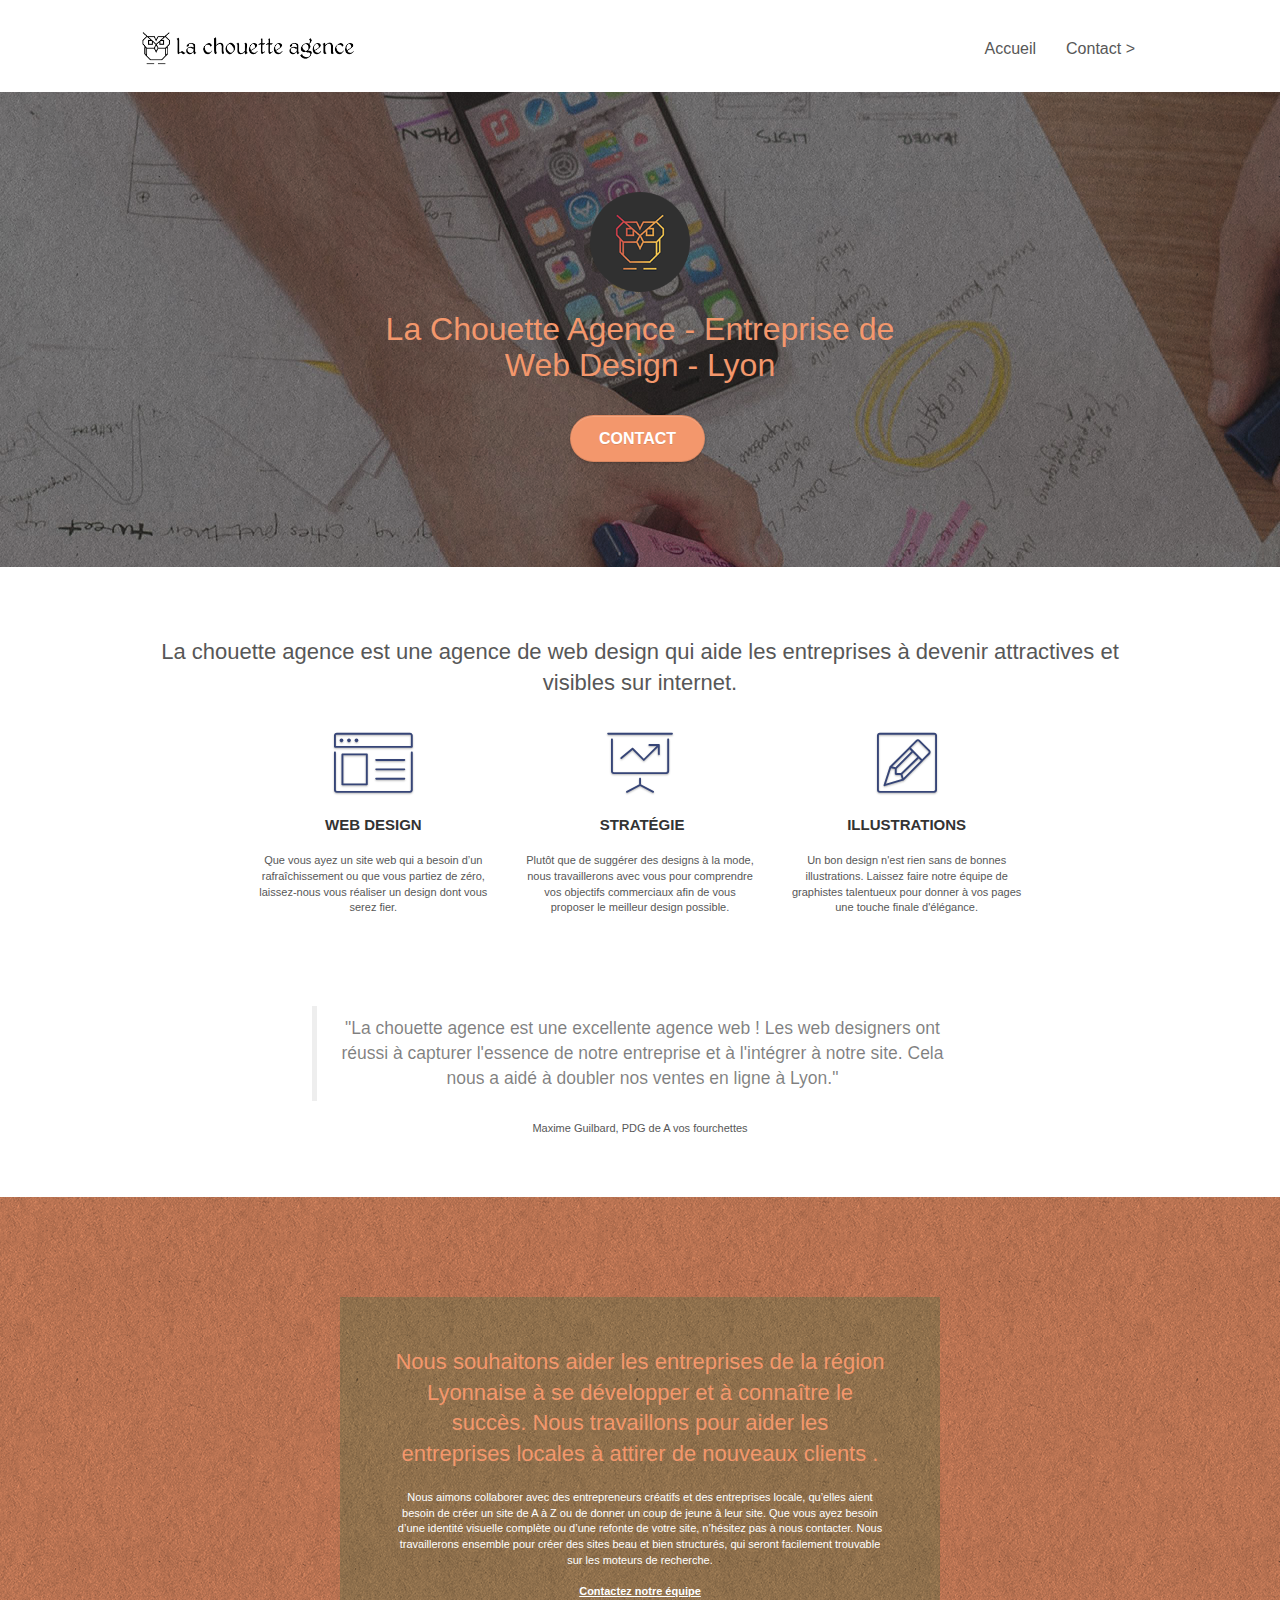
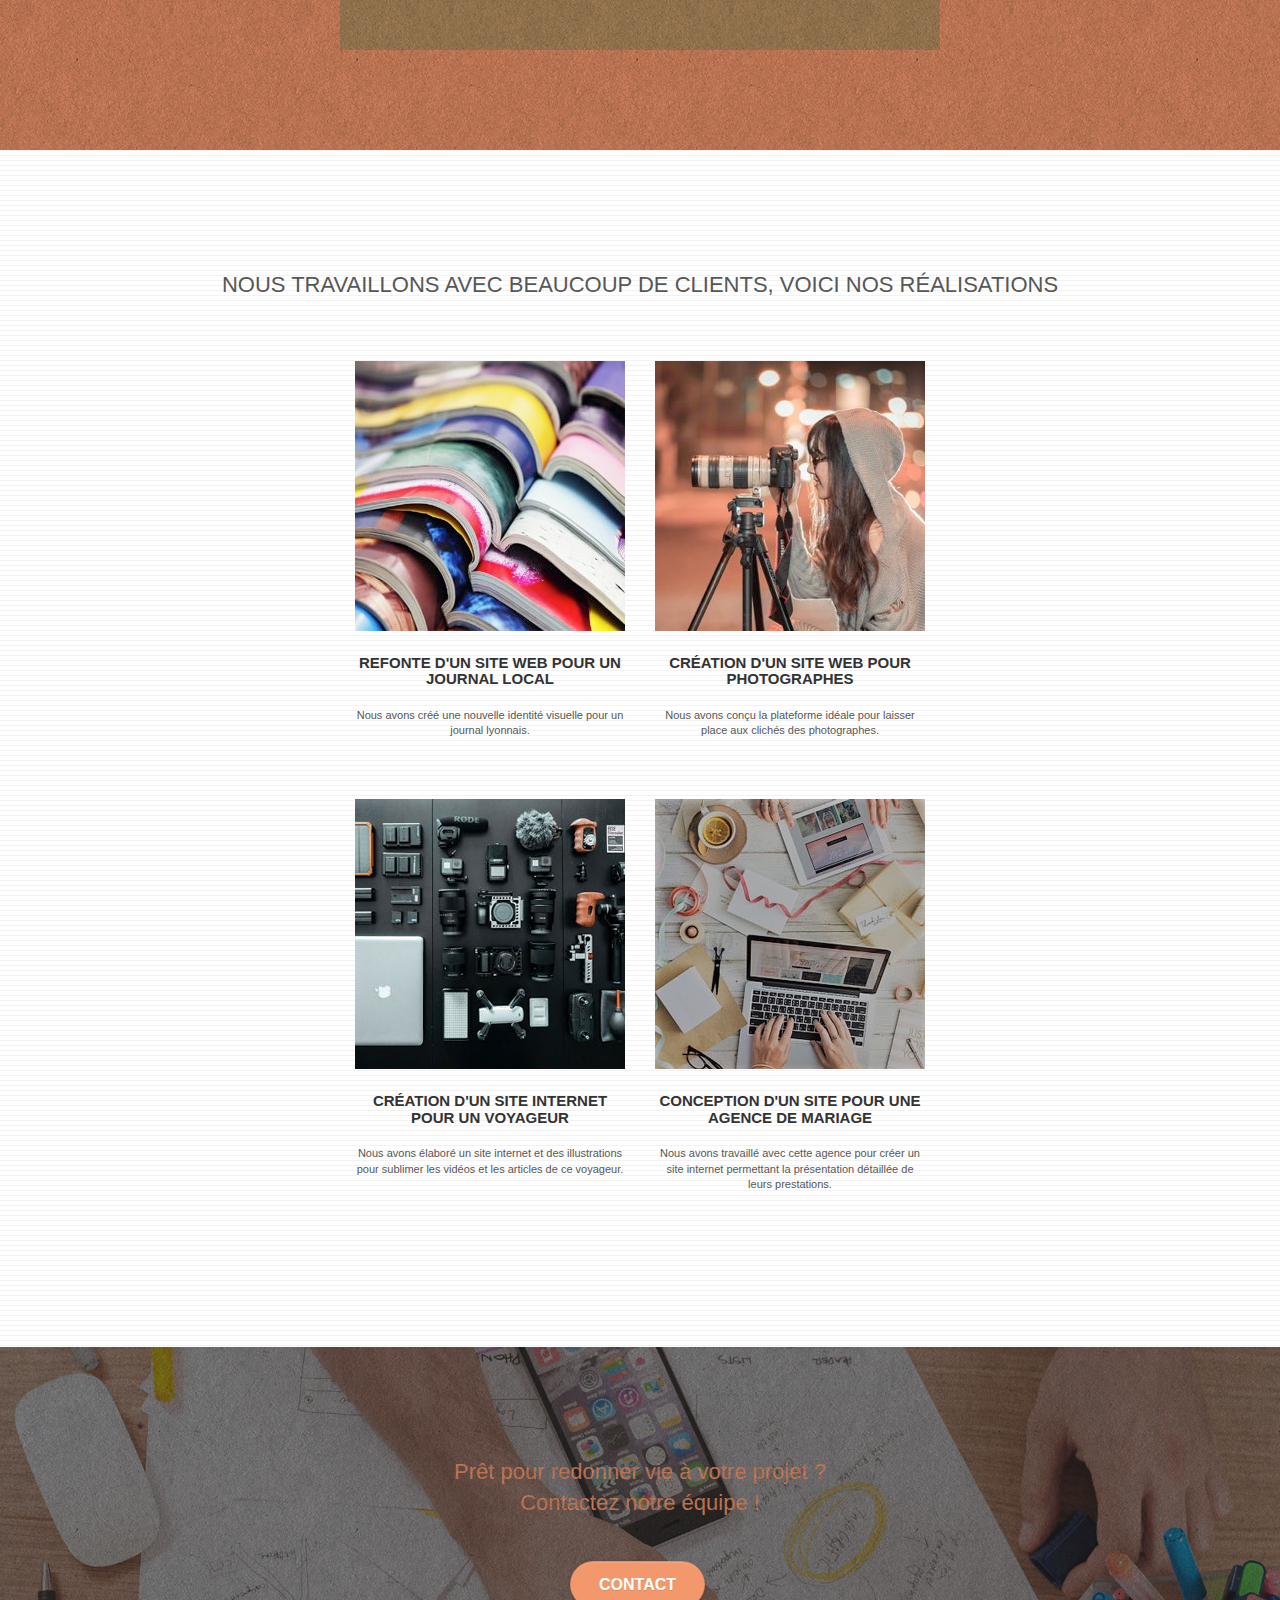
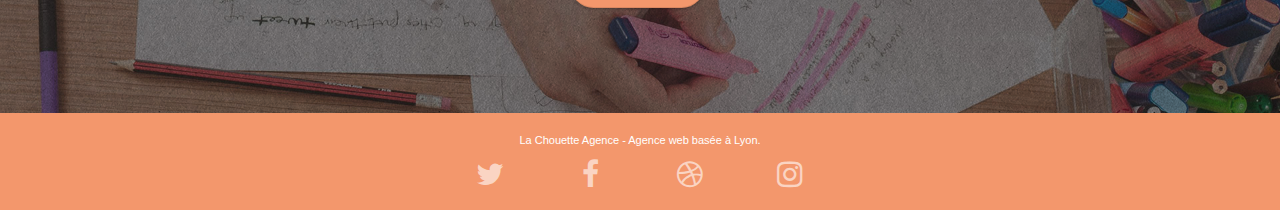
==== index.html @ 74b69d52 "Cleaning-footer" ====
<!doctype html>
<html lang="fr">
<head>
    <meta charset="utf-8">
    <meta name="keywords" content="La Chouette Agence, agence web à Lyon, web design Lyon, developpement de site web à lyon, design de site web lyon, entreprise de webdesign, communication web, conseil webmarketing, conception de site web, intégration web">
    <meta name="description" content="La Chouette Agence, entreprise de Web Design basée à Lyon, création de site internet et conseil en web marketing">
    <meta name="viewport" content="width=device-width, initial-scale=1.0, viewport-fit=cover">
    <link rel="shortcut icon" type="image/png" href="favicon.jpg">
    
	<link rel="stylesheet" type="text/css" href="./css/bootstrap.css">
	<link rel="stylesheet" type="text/css" href="style.css">
	<link rel="stylesheet" type="text/css" href="./css/font-awesome.css">
	<link rel="stylesheet" type="text/css" href="./css/et-line.css">
	
    
	<script defer src="./js/jquery-2.1.0.js"></script>
	<script defer src="./js/bootstrap.js"></script>
	<script defer src="./js/blocs.js"></script>
	<script defer src="./js/jquery.touchSwipe.js"></script>
	<script defer src="./js/gmaps.js"></script>

    <title>La Chouette Agence - Entreprise de Web Design - Lyon</title>

    
<!-- Analytics -->
 
<!-- Analytics END -->
    
</head>
<body>
<!-- Principal conteneur -->
<div class="page-container">
    
<!-- bloc-0 -->
<div class="bloc bgc-white l-bloc " id="bloc-0">
	<div class="container bloc-sm">

		<nav class="navbar row">
			<div class="navbar-header">
				<a class="navbar-brand" href="index.html"><img src="img/la-chouette-agence.png" alt="logo de La Chouette Agence" height="40" /></a>
				<button id="nav-toggle" type="button" class="ui-navbar-toggle navbar-toggle" data-toggle="collapse" data-target=".navbar-1">
					<span class="sr-only">Toggle navigation</span><span class="icon-bar"></span><span class="icon-bar"></span><span class="icon-bar"></span>
				</button>
			</div>
			<div class="collapse navbar-collapse navbar-1 special-dropdown-nav">
				<ul class="site-navigation nav navbar-nav">
					<li>
						<a href="index.html">Accueil</a>
					</li>
					<li>
					</li>
					<li>
						<a href="contact.html">Contact &gt;</a>
					</li>
				</ul>
			</div>
		</nav>
	</div>
</div>
<!-- bloc-0 END -->

<!-- bloc-1-presentation -->
<div class="bloc bgc-dark-slate-blue bg-banniere d-bloc bg-t-edge bloc-bg-texture texture-paper b-parallax" id="bloc-1-hero">
	<div class="container bloc-lg">
		<div class="row tight-width-whitespace">
			<div class="col-sm-12">
				<img src="img/logo.png" class="center-block image-resize-mode" width="100" alt="logo de La Chouette Agence en version darkmode" />
				<h1 class="text-center hero-bloc-text tc-white ">
					La Chouette Agence - Entreprise de Web Design - Lyon
				</h1>
				<div class="text-center">
					<a href="contact.html" class="btn btn-lg btn-clean btn-rd cta-hero btn-atomic-tangerine" id="cta-hero">Contact</a>
				</div>
			</div>
		</div>
	</div>
</div>
<!-- bloc-1-presentation END -->

<!-- bloc-2-services -->
<div class="bloc bgc-white l-bloc" id="bloc-2-services">
	<div class="container bloc-md">
		<div class="row">
			<div class="col-sm-12 text-center">
				<h2>La chouette agence est une agence de web design qui aide les entreprises à devenir attractives et visibles sur internet.</h2>
			</div>
		</div>
		<div class="row voffset-lg med-width-whitespace">
			<div class="col-sm-4">
				<div class="text-center">
					<span class="et-icon-browser sm-shadow icon-dark-slate-blue icons icon-lg"></span>
				</div>
				<h3 class="mg-md text-center">
					Web design
				</h3>
				<p class="text-center ">
					Que vous ayez un site web qui a besoin d&rsquo;un rafraîchissement ou que vous partiez de zéro, laissez-nous vous réaliser un design dont vous serez fier.
				</p>
			</div>
			<div class="col-sm-4">
				<div class="text-center">
					<span class="et-icon-presentation sm-shadow icon-dark-slate-blue icons icon-lg"></span>
				</div>
				<h3 class="mg-md text-center">
					&nbsp;Stratégie
				</h3>
				<p class="text-center ">
					Plutôt que de suggérer des designs à la mode, nous travaillerons avec vous pour comprendre vos objectifs commerciaux afin de vous proposer le meilleur design possible.<br>
				</p>
			</div>
			<div class="col-sm-4">
				<div class="text-center">
					<span class="et-icon-edit sm-shadow icon-dark-slate-blue icons icon-lg"></span>
				</div>
				<h3 class="mg-md text-center">
					Illustrations
				</h3>
				<p class="text-center ">
					Un bon design n'est rien sans de bonnes illustrations. Laissez faire notre équipe de graphistes talentueux pour donner à vos pages une touche finale d'élégance.
				</p>
			</div>
		</div>
		<div class="row voffset-lg voffset">
			<div class="col-xs-12 col-md-8 col-md-offset-2 text-center">
				<blockquote>"La chouette agence est une excellente agence web ! Les web designers ont réussi à capturer l'essence de notre entreprise et à l'intégrer à notre site. Cela nous a aidé à doubler nos ventes en ligne à Lyon."</blockquote>
				<p>Maxime Guilbard, PDG de A vos fourchettes</p>
			</div>
		</div>
	</div>
</div>
<!-- bloc-2-services END -->

<!-- bloc-3-what-i-do -->
<div class="bloc tc-white bgc-atomic-tangerine bg-presentation d-bloc bloc-bg-texture texture-paper b-parallax" id="bloc-3-what-i-do">
	<div class="container bloc-lg">
		<div class="row tight-width-whitespace black-background">
			<div class="col-sm-12">
				<h2 class="mg-md text-center tc-white">
					Nous souhaitons aider les entreprises de la région Lyonnaise à se développer et à connaître le succès. Nous travaillons pour aider les entreprises locales à attirer de nouveaux clients .<br>
				</h2>
				<p class="text-center white">
					Nous aimons collaborer avec des entrepreneurs créatifs et des entreprises locale, qu’elles aient besoin de créer un site de A à Z ou de donner un coup de jeune à leur site. Que vous ayez besoin d’une identité visuelle complète ou d’une refonte de votre site, n’hésitez pas à nous contacter. Nous travaillerons ensemble pour créer des sites beau et bien structurés, qui seront facilement trouvable sur les moteurs de recherche. <br><br><a class="ltc-white bold-link" href="contact.html">Contactez notre équipe</a><br>
				</p>
			</div>
		</div>
	</div>
</div>
<!-- bloc-3-what-i-do END -->

<!-- bloc-4-portfolio -->
<div class="bloc bgc-white bg-lines-h2-bg bg-repeat l-bloc" id="bloc-4-portfolio">
	<div class="container bloc-lg">
		<div class="row">
			<div class="col-sm-12 text-center">
				<h2>NOUS TRAVAILLONS AVEC BEAUCOUP DE CLIENTS, VOICI NOS RÉALISATIONS</h2>
			</div>
		</div>
		<div class="row tight-width-whitespace portfolio-row">
			<div class="col-sm-6">
				<a href="#" data-lightbox="img/image-service-1.jpg" data-gallery-id="gallery-1" data-caption="Refonte d'un site web pour un journal local" data-frame="snapshot-lb"><img src="img/image-service-1.jpg" alt="magazines ouverts et emplilés" class="img-responsive portfolio-thumb" /></a>
				<h3 class="mg-md text-center">
					Refonte d'un site web pour un journal local
				</h3>
				<p class="text-center">
					Nous avons créé une nouvelle identité visuelle pour un journal lyonnais.
				</p>
			</div>
			<div class="col-sm-6">
				<a href="#" data-lightbox="img/image-service-2.jpg" data-gallery-id="gallery-1" data-caption="Création d'un site web pour photographes" data-frame="snapshot-lb"><img src="img/image-service-2.jpg" class="img-responsive portfolio-thumb" alt="jeune femme prenant des photos" /></a>
				<h3 class="mg-md text-center">
					Création d'un site web pour photographes
				</h3>
				<p class="text-center">
					Nous avons conçu la plateforme idéale pour laisser place aux clichés des photographes.
				</p>
			</div>
		</div>
		<div class="row tight-width-whitespace portfolio-row">
			<div class="col-sm-6">
				<a href="#" data-lightbox="img/image-service-3.jpg" data-gallery-id="gallery-1" data-caption="Création d'un site internet pour un voyageur" data-frame="snapshot-lb"><img src="img/image-service-3.jpg" class="img-responsive portfolio-thumb" alt="matériel de prises de vues"/></a>
				<h3 class="mg-md text-center">
					Création d'un site internet pour un voyageur
				</h3>
				<p class="text-center">
					Nous avons élaboré un site internet et des illustrations pour sublimer les vidéos et les articles de ce voyageur.
				</p>
			</div>
			<div class="col-sm-6">
				<a href="#" data-lightbox="img/image-service-4.jpg" data-gallery-id="gallery-1" data-caption="Conception d'un site pour une agence de mariage" data-frame="snapshot-lb"><img src="img/image-service-4.jpg" class="img-responsive portfolio-thumb" alt="table de bureau avec ordinateur portable et tablette" /></a>
				<h3 class="mg-md text-center">
					Conception d'un site pour une agence de mariage
				</h3>
				<p class="text-center">
					Nous avons travaillé avec cette agence pour créer un site internet permettant la présentation détaillée de leurs prestations.
				</p>
			</div>
		</div>
	</div>
</div>
<!-- bloc-4-portfolio END -->

<!-- bloc-5-cta -->
<div class="bloc bgc-dark-slate-blue bg-banniere d-bloc bloc-bg-texture texture-paper" id="bloc-5-cta">
	<div class="container bloc-lg">
		<div class="row">
			<h2 class="mg-md text-center tc-white">
				Prêt pour redonner vie à votre projet ?<br>Contactez notre équipe !
			</h2>
			<div class="col-sm-12 text-center">
				<a href="contact.html" class="btn btn-atomic-tangerine btn-clean btn-rd btn-lg cta-hero">Contact</a>
			</div>
		</div>
	</div>
</div>
<!-- bloc-5-cta END -->

<!-- Footer - bloc-8 -->
<div class="bloc bgc-atomic-tangerine d-bloc" id="bloc-8">
	<div class="container bloc-sm">
		<div class="row">
			<div class="col-sm-12">
				<p class="text-center white">
					La Chouette Agence - Agence web basée à Lyon.<br>
				</p>
				<div class="row row-no-gutters social">
					<div class="col-sm-3">
						<div class="text-center">
							<a class="social" href="index.html"><span class="fa fa-twitter icon-md"></span></a>
						</div>
					</div>
					<div class="col-sm-3">
						<div class="text-center">
							<a class="social" href="index.html"><span class="fa fa-facebook icon-md"></span></a>
						</div>
					</div>
					<div class="col-sm-3">
						<div class="text-center">
							<a class="social" href="index.html"><span class="fa fa-dribbble icon-md"></span></a>
						</div>
					</div>
					<div class="col-sm-3">
						<div class="text-center">
							<a class="social" href="index.html"><span class="fa fa-instagram icon-md"></span></a>
						</div>
					</div>
				</div>
			</div>
		</div>
	</div>
</div>
<!-- Footer - bloc-8 END -->

</div>
<!-- Principal conteneur END -->
    

</body>
</html>
---- style.css ----
body {
    margin: 0;
    padding: 0;
    background: #FFF;
    overflow-x: hidden;
    -webkit-font-smoothing: antialiased;
    -moz-osx-font-smoothing: grayscale;
}

a,
button {
    transition: all .3s ease-in-out;
    outline: none!important;
}

a:hover {
    text-decoration: none;
    cursor: pointer;
}

#page-loading-blocs-notifaction {
    position: fixed;
    top: 0;
    bottom: 0;
    width: 100%;
    z-index: 100000;
    background: #FFFFFF url("img/pageload-spinner.gif") no-repeat center center;
}

.bloc {
    width: 100%;
    clear: both;
    background: 50% 50% no-repeat;
    padding: 0 50px;
    -webkit-background-size: cover;
    -moz-background-size: cover;
    -o-background-size: cover;
    background-size: cover;
    position: relative;
}

.bloc .container {
    padding-left: 0;
    padding-right: 0;
}

.bloc-lg {
    padding: 100px 50px;
}

.bloc-md {
    padding: 50px;
}

.bloc-sm {
    padding: 20px 50px;
}

.bg-center,
.bg-l-edge,
.bg-r-edge,
.bg-t-edge,
.bg-b-edge,
.bg-tl-edge,
.bg-bl-edge,
.bg-tr-edge,
.bg-br-edge,
.bg-repeat {
    -webkit-background-size: auto!important;
    -moz-background-size: auto!important;
    -o-background-size: auto!important;
    background-size: auto!important;
}

.bg-repeat {
    background: repeat;
}

.bg-t-edge {
    background: top no-repeat;
}

.bloc-bg-texture::before {
    content: "";
    background-size: 2px 2px;
    position: absolute;
    top: 0;
    bottom: 0;
    left: 0;
    right: 0;
}

.texture-paper::before {
    background: url("img/texture-paper.png");
    background-size: 280px 280px;
}

.b-parallax {
    background-attachment: fixed;
}

.d-bloc {
    color: rgba(255, 255, 255, .7);
}

.d-bloc button:hover {
    color: rgba(255, 255, 255, .9);
}

.d-bloc .icon-round,
.d-bloc .icon-square,
.d-bloc .icon-rounded,
.d-bloc .icon-semi-rounded-a,
.d-bloc .icon-semi-rounded-b {
    border-color: rgba(255, 255, 255, .9);
}

.d-bloc .divider-h span {
    border-color: rgba(255, 255, 255, .2);
}

.d-bloc .a-btn,
.d-bloc .navbar a,
.d-bloc .navbar-brand,
.d-bloc a .icon-sm,
.d-bloc a .icon-md,
.d-bloc a .icon-lg,
.d-bloc a .icon-xl,
.d-bloc h1 a,
.d-bloc h2 a,
.d-bloc h3 a,
.d-bloc h4 a,
.d-bloc h5 a,
.d-bloc h6 a,
.d-bloc p a {
    color: rgba(255, 255, 255, .6);
}

.d-bloc .a-btn:hover,
.d-bloc .navbar a:hover,
.d-bloc .navbar-brand:hover,
.d-bloc a:hover .icon-sm,
.d-bloc a:hover .icon-md,
.d-bloc a:hover .icon-lg,
.d-bloc a:hover .icon-xl,
.d-bloc h1 a:hover,
.d-bloc h2 a:hover,
.d-bloc h3 a:hover,
.d-bloc h4 a:hover,
.d-bloc h5 a:hover,
.d-bloc h6 a:hover,
.d-bloc p a:hover {
    color: rgba(255, 255, 255, 1);
}

.d-bloc .navbar-toggle .icon-bar {
    background: rgba(255, 255, 255, 1);
}

.d-bloc .btn-wire,
.d-bloc .btn-wire:hover {
    color: rgba(255, 255, 255, 1);
    border-color: rgba(255, 255, 255, 1);
}

.d-bloc .panel {
    color: rgba(0, 0, 0, .5);
}

.d-bloc .panel button:hover {
    color: rgba(0, 0, 0, .7);
}

.d-bloc .panel icon {
    border-color: rgba(0, 0, 0, .7);
}

.d-bloc .panel .divider-h span {
    border-color: rgba(0, 0, 0, .1);
}

.d-bloc .panel .a-btn {
    color: rgba(0, 0, 0, .6);
}

.d-bloc .panel .a-btn:hover {
    color: rgba(0, 0, 0, 1);
}

.d-bloc .panel .btn-wire,
.d-bloc .panel .btn-wire:hover {
    color: rgba(0, 0, 0, .7);
    border-color: rgba(0, 0, 0, .3);
}

.d-bloc .panel,
.l-bloc {
    color: rgba(0, 0, 0, .5);
}

.d-bloc .panel button:hover,
.l-bloc button:hover {
    color: rgba(0, 0, 0, .7);
}

.l-bloc .icon-round,
.l-bloc .icon-square,
.l-bloc .icon-rounded,
.l-bloc .icon-semi-rounded-a,
.l-bloc .icon-semi-rounded-b {
    border-color: rgba(0, 0, 0, .7);
}

.d-bloc .panel .divider-h span,
.l-bloc .divider-h span {
    border-color: rgba(0, 0, 0, .1);
}

.d-bloc .panel .a-btn,
.l-bloc .a-btn,
.l-bloc .navbar a,
.l-bloc .navbar-brand,
.l-bloc a .icon-sm,
.l-bloc a .icon-md,
.l-bloc a .icon-lg,
.l-bloc a .icon-xl,
.l-bloc h1 a,
.l-bloc h2 a,
.l-bloc h3 a,
.l-bloc h4 a,
.l-bloc h5 a,
.l-bloc h6 a,
.l-bloc p a {
    color: rgba(0, 0, 0, .6);
}

.d-bloc .panel .a-btn:hover,
.l-bloc .a-btn:hover,
.l-bloc .navbar a:hover,
.l-bloc .navbar-brand:hover,
.l-bloc a:hover .icon-sm,
.l-bloc a:hover .icon-md,
.l-bloc a:hover .icon-lg,
.l-bloc a:hover .icon-xl,
.l-bloc h1 a:hover,
.l-bloc h2 a:hover,
.l-bloc h3 a:hover,
.l-bloc h4 a:hover,
.l-bloc h5 a:hover,
.l-bloc h6 a:hover,
.l-bloc p a:hover {
    color: rgba(0, 0, 0, 1);
}

.l-bloc .navbar-toggle .icon-bar {
    color: rgba(0, 0, 0, .6);
}

.d-bloc .panel .btn-wire,
.d-bloc .panel .btn-wire:hover,
.l-bloc .btn-wire,
.l-bloc .btn-wire:hover {
    color: rgba(0, 0, 0, .7);
    border-color: rgba(0, 0, 0, .3);
}

.voffset {
    margin-top: 30px;
}

.voffset-lg {
    margin-top: 80px;
}

.row-no-gutters {
    margin-right: 0;
    margin-left: 0;
}

.row.row-no-gutters > [class^="col-"],
.row.row-no-gutters > [class*=" col-"] {
    padding-right: 0;
    padding-left: 0;
}

#bloc-1-hero h1 {
    font-size: 32px;
}

.navbar {
    margin-bottom: 0;
    z-index: 1;
}

.navbar-brand {
    height: auto;
    padding: 3px 15px;
    font-size: 25px;
    font-weight: normal;
    font-weight: 600;
    line-height: 44px;
}

.navbar-brand img {
    max-height: 200px;
    margin: 0 5px 0 0;
    display: inline;
}

.navbar-brand img[src$=svg] {
    min-width: 100px;
}

.nav-center .navbar-brand img {
    margin: 0;
}

.navbar .nav {
    padding-top: 2px;
    margin-right: -16px;
    float: right;
    z-index: 1;
}

.nav > li {
    float: left;
    margin-top: 4px;
    font-size: 16px;
}

.navbar-nav .open .dropdown-menu > li > a {
    text-align: inherit;
}

.nav > li a:hover,
.nav > li a:focus {
    background: transparent;
}

.navbar-toggle {
    margin: 10px 10px 0 0;
    border: 0px;
}

.navbar-toggle:hover {
    background: transparent!important;
}

.navbar-toggle .icon-bar {
    background-color: rgba(0, 0, 0, .5);
    width: 26px;
}

.nav-invert .navbar .nav {
    float: left;
}

.nav-invert .navbar-header,
.nav-invert .navbar-brand {
    float: right;
    position: relative;
    z-index: 2;
}

@media (min-width: 768px) {
    .site-navigation {
        position: absolute;
        top: 50%;
        right: 20px;
        transform: translate(0, -50%);
        -webkit-transform: translateY(-50%);
    }
    .nav > li .dropdown-menu a,
    .nav > li .dropdown-menu a:hover {
        color: #484848;
    }
    .nav-invert .site-navigation {
        left: 0;
        right: 0;
    }
    .nav-center {
        text-align: center;
    }
    .nav-center .navbar-header {
        width: 100%;
    }
    .nav-center .navbar-header,
    .nav-center .navbar-brand,
    .nav-center .nav > li {
        float: none;
        display: inline-block;
    }
    .nav-center .site-navigation {
        position: relative;
        width: 100%;
        right: 0;
        margin-right: 0px;
        margin-top: 20px;
    }
    .nav-center.mini-nav .navbar-toggle {
        float: none;
        margin: 10px auto 0;
    }
}

.nav > li > .dropdown a {
    background: none!important;
    display: block;
    padding: 14px 15px;
}

nav .caret {
    margin: 0 5px;
}

.dropdown-menu .dropdown-menu {
    top: -8px;
    left: 100%;
}

.dropdown-menu .dropmenu-flow-right {
    top: 100%;
    left: 0;
    margin-left: -1px;
    border-top-left-radius: 0;
    border-top-right-radius: 0;
}

.dropdown-menu .dropdown span {
    border: 4px solid black;
    border-top-color: transparent;
    border-right-color: transparent;
    border-bottom-color: transparent;
    margin: 6px -5px 0 0!important;
    float: right;
}

.mg-md {
    margin-top: 10px;
    margin-bottom: 20px;
}

.mg-lg {
    margin-top: 10px;
    margin-bottom: 40px;
}

.btn {
    margin: 0 5px 5px 0;
}

.btn.pull-right {
    margin: 0 0 5px 5px;
}

.btn-d,
.btn-d:hover,
.btn-d:focus {
    color: #FFF;
    background: rgba(0, 0, 0, .3);
}

button {
    outline: none!important;
}

.btn-rd {
    border-radius: 40px;
}

.btn-clean {
    border: 1px solid rgba(0, 0, 0, .08);
    border-bottom-color: rgba(0, 0, 0, .1);
    text-shadow: 0 1px 0 rgba(0, 0, 1, .1);
    box-shadow: 0 1px 3px rgba(0, 0, 1, .25), inset 0 1px 0 0 rgba(255, 255, 255, .15);
}

.icon-md {
    font-size: 30px!important;
}

.icon-lg {
    font-size: 60px!important;
}

.sm-shadow {
    text-shadow: 0 1px 2px rgba(0, 0, 0, .3);
}

.panel-sq,
.panel-sq .panel-heading,
.panel-sq .panel-footer {
    border-radius: 0;
}

.panel-rd {
    border-radius: 30px;
}

.panel-rd .panel-heading {
    border-radius: 29px 29px 0 0;
}

.panel-rd .panel-footer {
    border-radius: 0 0 29px 29px;
}

.form-control {
    border-color: rgba(0, 0, 0, .1);
    box-shadow: none;
}

.scrollToTop {
    width: 40px;
    height: 40px;
    position: fixed;
    bottom: 20px;
    right: 20px;
    opacity: 0;
    z-index: 500;
    transition: all .3s ease-in-out;
}

.scrollToTop span {
    margin-top: 6px;
}

.showScrollTop {
    font-size: 14px;
    opacity: 1;
}

a[data-lightbox] {
    position: relative;
    display: block;
    text-align: center;
}

a[data-lightbox]:hover::before {
    content: "+";
    font-family: "HelveticaNeue-Light", "Helvetica Neue Light", "Helvetica Neue", Helvetica, Arial;
    font-size: 32px;
    width: 50px;
    height: 50px;
    margin-left: -25px;
    border-radius: 50%;
    background: rgba(0, 0, 0, .6);
    color: #FFF;
    font-weight: 100;
    z-index: 1;
    position: absolute;
    top: 50%;
    transform: translateY(-50%);
    -webkit-transform: translateY(-50%);
}

a[data-lightbox]:hover img {
    opacity: 0.6;
    -webkit-animation-fill-mode: none;
    animation-fill-mode: none;
}

#lightbox-modal {
    display: flex;
    align-items: center;
}

#lightbox-modal .modal-dialog {
    width: 90%;
    max-width: 900px;
    margin: 0 auto 0;
}

#lightbox-modal .modal-dialog img {
    max-height: 90vh;
    margin: 0 auto;
}

.lightbox-caption {
    padding: 20px;
    color: #FFF;
    background: rgba(0, 0, 0, .5);
    position: absolute;
    left: 15px;
    right: 15px;
    bottom: 5px;
}

.close-lightbox {
    color: #FFF;
    font-size: 30px;
    position: absolute;
    top: 20px;
    right: 20px;
    z-index: 20;
    background: rgba(0, 0, 0, .5);
    border: none;
    line-height: 30px;
    padding: 0 9px 5px;
    opacity: 0.3;
}

.close-lightbox:hover,
.next-lightbox:hover,
.prev-lightbox:hover {
    opacity: 1.0;
    color: #FFF;
}

.next-lightbox,
.prev-lightbox {
    font-size: 20px;
    color: rgba(255, 255, 255, .9);
    background: rgba(0, 0, 0, .5);
    transition: all .2s ease-in-out;
    position: absolute;
    top: 45%;
    z-index: 1;
    opacity: 0.4;
}

.next-lightbox {
    padding: 6px 8px 1px 13px;
    right: 25px;
}

.prev-lightbox {
    padding: 6px 13px 1px 10px;
    left: 25px;
}

.snapshot-lb .modal-body {
    padding-bottom: 45px;
}

.snapshot-lb .lightbox-caption {
    padding: 0;
    color: rgba(0, 0, 0, .5);
    background: none;
}

h1,
h2,
h3,
h4,
h5,
h6,
p,
label,
.btn,
a {
    font-family: "helvetica";
    font-weight: 400;
    color: #575757!important;
}

.container {
    max-width: 1000px;
}

.hero-bloc-text {
    font-size: 38px;
}

.hero-bloc-text-sub {
    font-size: 36px;
}

.statement-bloc-text {
    line-height: 26px;
    font-style: italic;
    font-size: 20px;
    text-align: center;
    font-weight: lighter;
    max-width: 520px;
    margin: auto auto auto auto;
}

p {
    font-size: 11px;
}

.tight-width-whitespace {
    max-width: 600px;
    margin: auto auto auto auto;
}

.h1 {
    font-size: 20px;
    font-family: "Open Sans";
}

.cta-hero {
    margin-top: 22px;
    color: #FFFFFF!important;
    text-transform: uppercase;
    padding: 12px 28px 12px 28px;
    font-size: 16px;
    font-weight: 700;
}

.social {
    max-width: 400px;
    margin: auto auto auto auto;
}

h2 {
    font-size: 22px;
    line-height: 1.4em;
}

h3 {
    font-size: 15px;
    text-transform: uppercase;
    font-weight: 700;
    color: #333333!important;
}

.med-width-whitespace {
    max-width: 800px;
    margin: auto auto auto auto;
    box-shadow: 0px 0px 0px #000000;
}

h1 {
    color: #333333!important;
}

h4 {
    color: #333333!important;
}

.icons {
    margin-bottom: 14px;
    margin-top: 24px;
}

.white {
    color: #FFFFFF!important;
}

.portfolio-thumb {
    margin-bottom: 24px;
}

.portfolio-row {
    margin-bottom: 44px;
    margin-top: 50px;
}

.avatar {
    box-shadow: 0px 4px 9px rgba(0, 0, 0, 0.3);
}

.black-background {
    background-color: rgba(165, 147, 99, 0.7);
    padding: 40px 40px 40px 40px;
}

.bold-link {
    font-weight: 900;
    text-decoration: underline!important;
}

.bgc-white {
    background-color: #FFFFFF;
}

.bgc-dark-slate-blue {
    background-color: #364577;
}

.bgc-atomic-tangerine {
    background-color: #F3976C;
}

.tc-white {
    color: #F3976C!important;
}

.btn-atomic-tangerine {
    background: #F3976C;
    color: #FFFFFF!important;
}

.btn-atomic-tangerine:hover {
    background: #c27956!important;
    color: #FFFFFF!important;
}

.ltc-white {
    color: #FFFFFF!important;
}

.ltc-white:hover {
    color: #cccccc!important;
}

.ltc-atomic-tangerine {
    color: #F3976C!important;
}

.ltc-atomic-tangerine:hover {
    color: #c27956!important;
}

.icon-dark-slate-blue {
    color: #364577!important;
    border-color: #364577!important;
}

.bg-dots-bg {
    background-image: url("img/dots-bg.png");
}

.bg-lines-h2-bg {
    background-image: url("img/lines-h2-bg.png");
}

.bg-banniere {
    background-image: url("img/la-chouette-agence-banniere.jpg");
}

.bg-presentation {
    background-image: url("img/image-de-presentation.jpg");
}

@media (max-width: 1024px) {
    .bloc {
        padding-left: 20px;
        padding-right: 20px;
    }
    .bloc.full-width-bloc,
    .bloc-tile-2.full-width-bloc .container,
    .bloc-tile-3.full-width-bloc .container,
    .bloc-tile-4.full-width-bloc .container {
        padding-left: 0;
        padding-right: 0;
    }
}

@media (max-width: 992px) and (min-width: 768px) {
    .navbar .nav {
        max-width: 80%
    }
    .nav-center.navbar .nav {
        max-width: 100%
    }
}

@media only screen and (min-device-width: 768px) and (max-device-width: 1024px) and (orientation: landscape) {
    .b-parallax {
        background-attachment: scroll;
    }
}

@media only screen and (min-device-width: 1024px) and (max-device-width: 1366px) and (-webkit-min-device-pixel-ratio: 1.5) {
    .b-parallax {
        background-attachment: scroll;
    }
}

@media (max-width: 991px) {
    .container {
        width: 100%;
    }
    .b-parallax {
        background-attachment: scroll;
    }
    .page-container,
    #hero-bloc {
        overflow-x: hidden;
        position: relative;
    }
    .bloc {
        padding-left: constant(safe-area-inset-left);
        padding-right: constant(safe-area-inset-right);
    }
    .bloc-group,
    .bloc-group .bloc {
        display: block;
        width: 100%;
    }
    .bloc-fill-screen .fill-bloc-top-edge,
    .bloc-fill-screen .fill-bloc-bottom-edge {
        padding: 0 20px;
        padding-left: constant(safe-area-inset-left);
        padding-right: constant(safe-area-inset-right);
    }
}

@media (max-width: 767px) {
    .page-container {
        overflow-x: hidden;
        position: relative;
    }
    h1,
    h2,
    h3,
    h4,
    h5,
    h6,
    p,
    #disqus_thread {
        padding-left: 10px!important;
        padding-right: 10px!important;
    }
    .b-parallax {
        background-attachment: scroll;
    }
    .navbar .nav {
        padding-top: 0;
        border-top: 1px solid rgba(0, 0, 0, .2);
        float: none!important;
    }
    .navbar.row {
        margin-left: 0;
        margin-right: 0;
    }
    .site-navigation {
        position: inherit;
        transform: none;
        -webkit-transform: none;
        -ms-transform: none;
    }
    .nav > li {
        margin-top: 0;
        border-bottom: 1px solid rgba(0, 0, 0, .1);
        background: rgba(0, 0, 0, .05);
        text-align: left;
        padding-left: 15px;
        width: 100%;
    }
    .nav > li:hover {
        background: rgba(0, 0, 0, .08);
    }
    .dropdown .dropdown a .caret {
        float: none;
        margin: 5px 0 0 10px!important;
        border: 4px solid black;
        border-bottom-color: transparent;
        border-right-color: transparent;
        border-left-color: transparent;
    }
    #hero-bloc .navbar .nav {
        background: rgba(0, 0, 0, .8);
    }
    #hero-bloc .navbar .nav a {
        color: rgba(255, 255, 255, .6);
    }
    .hero {
        padding: 50px 0;
    }
    .hero-nav {
        left: -1px;
        right: -1px;
    }
    .navbar-collapse {
        padding: 0;
        overflow-x: hidden;
        -webkit-box-shadow: none;
        box-shadow: none;
    }
    .navbar-brand img {
        max-height: 40px;
        width: auto;
    }
    .nav-invert .navbar-header {
        float: none;
        width: 100%;
    }
    .nav-invert .navbar-toggle {
        float: left;
        margin-left: 10px;
    }
    .bloc {
        padding-left: 0;
        padding-right: 0;
    }
    .bloc-xxl,
    .bloc-xl,
    .bloc-lg {
        padding: 40px 0;
    }
    .bloc-sm,
    .bloc-md {
        padding-left: 0;
        padding-right: 0;
    }
    .bloc-tile-2 .container,
    .bloc-tile-3 .container,
    .bloc-tile-4 .container,
    .bloc-fill-screen .fill-bloc-top-edge,
    .bloc-fill-screen .fill-bloc-bottom-edge {
        padding-left: 0;
        padding-right: 0;
    }
    .a-block {
        padding: 0 10px;
    }
    .btn-dwn {
        display: none;
    }
    .voffset {
        margin-top: 5px;
    }
    .voffset-md {
        margin-top: 20px;
    }
    .voffset-lg {
        margin-top: 30px;
    }
    form {
        padding: 5px;
    }
    .close-lightbox {
        display: inline-block;
    }
    .blocsapp-device-iphone5 {
        background-size: 216px 425px;
        padding-top: 60px;
        width: 216px;
        height: 425px;
    }
    .blocsapp-device-iphone5 img {
        width: 180px;
        height: 320px;
    }
}

@media (max-width: 400px) {
    .bloc {
        padding-left: 0;
        padding-right: 0;
    }
}

@media (max-width: 767px) {
    .bloc-mob-center-text {
        text-align: center;
    }
}
---- css/et-line.css ----
@font-face {
    font-family: et-line;
    src: url(../fonts/et-line.eot);
    src: url(../fonts/et-line.eot?#iefix) format('embedded-opentype'), url(../fonts/et-line.woff) format('woff'), url(../fonts/et-line.ttf) format('truetype'), url(../fonts/et-line.svg#et-line) format('svg');
    font-weight: 400;
    font-style: normal
}

.et-icon-adjustments,
.et-icon-alarmclock,
.et-icon-anchor,
.et-icon-aperture,
.et-icon-attachment,
.et-icon-bargraph,
.et-icon-basket,
.et-icon-beaker,
.et-icon-bike,
.et-icon-book-open,
.et-icon-briefcase,
.et-icon-browser,
.et-icon-calendar,
.et-icon-camera,
.et-icon-caution,
.et-icon-chat,
.et-icon-circle-compass,
.et-icon-clipboard,
.et-icon-clock,
.et-icon-cloud,
.et-icon-compass,
.et-icon-desktop,
.et-icon-dial,
.et-icon-document,
.et-icon-documents,
.et-icon-download,
.et-icon-dribbble,
.et-icon-edit,
.et-icon-envelope,
.et-icon-expand,
.et-icon-facebook,
.et-icon-flag,
.et-icon-focus,
.et-icon-gears,
.et-icon-genius,
.et-icon-gift,
.et-icon-global,
.et-icon-globe,
.et-icon-googleplus,
.et-icon-grid,
.et-icon-happy,
.et-icon-hazardous,
.et-icon-heart,
.et-icon-hotairballoon,
.et-icon-hourglass,
.et-icon-key,
.et-icon-laptop,
.et-icon-layers,
.et-icon-lifesaver,
.et-icon-lightbulb,
.et-icon-linegraph,
.et-icon-linkedin,
.et-icon-lock,
.et-icon-magnifying-glass,
.et-icon-map,
.et-icon-map-pin,
.et-icon-megaphone,
.et-icon-mic,
.et-icon-mobile,
.et-icon-newspaper,
.et-icon-notebook,
.et-icon-paintbrush,
.et-icon-paperclip,
.et-icon-pencil,
.et-icon-phone,
.et-icon-picture,
.et-icon-pictures,
.et-icon-piechart,
.et-icon-presentation,
.et-icon-pricetags,
.et-icon-printer,
.et-icon-profile-female,
.et-icon-profile-male,
.et-icon-puzzle,
.et-icon-quote,
.et-icon-recycle,
.et-icon-refresh,
.et-icon-ribbon,
.et-icon-rss,
.et-icon-sad,
.et-icon-scissors,
.et-icon-scope,
.et-icon-search,
.et-icon-shield,
.et-icon-speedometer,
.et-icon-strategy,
.et-icon-streetsign,
.et-icon-tablet,
.et-icon-target,
.et-icon-telescope,
.et-icon-toolbox,
.et-icon-tools,
.et-icon-tools-2,
.et-icon-trophy,
.et-icon-tumblr,
.et-icon-twitter,
.et-icon-upload,
.et-icon-video,
.et-icon-wallet,
.et-icon-wine {
    font-family: et-line;
    speak: none;
    font-style: normal;
    font-weight: 400;
    font-variant: normal;
    text-transform: none;
    line-height: 1;
    -webkit-font-smoothing: antialiased;
    -moz-osx-font-smoothing: grayscale;
    display: inline-block
}

.et-icon-mobile:before {
    content: "\e000"
}

.et-icon-laptop:before {
    content: "\e001"
}

.et-icon-desktop:before {
    content: "\e002"
}

.et-icon-tablet:before {
    content: "\e003"
}

.et-icon-phone:before {
    content: "\e004"
}

.et-icon-document:before {
    content: "\e005"
}

.et-icon-documents:before {
    content: "\e006"
}

.et-icon-search:before {
    content: "\e007"
}

.et-icon-clipboard:before {
    content: "\e008"
}

.et-icon-newspaper:before {
    content: "\e009"
}

.et-icon-notebook:before {
    content: "\e00a"
}

.et-icon-book-open:before {
    content: "\e00b"
}

.et-icon-browser:before {
    content: "\e00c"
}

.et-icon-calendar:before {
    content: "\e00d"
}

.et-icon-presentation:before {
    content: "\e00e"
}

.et-icon-picture:before {
    content: "\e00f"
}

.et-icon-pictures:before {
    content: "\e010"
}

.et-icon-video:before {
    content: "\e011"
}

.et-icon-camera:before {
    content: "\e012"
}

.et-icon-printer:before {
    content: "\e013"
}

.et-icon-toolbox:before {
    content: "\e014"
}

.et-icon-briefcase:before {
    content: "\e015"
}

.et-icon-wallet:before {
    content: "\e016"
}

.et-icon-gift:before {
    content: "\e017"
}

.et-icon-bargraph:before {
    content: "\e018"
}

.et-icon-grid:before {
    content: "\e019"
}

.et-icon-expand:before {
    content: "\e01a"
}

.et-icon-focus:before {
    content: "\e01b"
}

.et-icon-edit:before {
    content: "\e01c"
}

.et-icon-adjustments:before {
    content: "\e01d"
}

.et-icon-ribbon:before {
    content: "\e01e"
}

.et-icon-hourglass:before {
    content: "\e01f"
}

.et-icon-lock:before {
    content: "\e020"
}

.et-icon-megaphone:before {
    content: "\e021"
}

.et-icon-shield:before {
    content: "\e022"
}

.et-icon-trophy:before {
    content: "\e023"
}

.et-icon-flag:before {
    content: "\e024"
}

.et-icon-map:before {
    content: "\e025"
}

.et-icon-puzzle:before {
    content: "\e026"
}

.et-icon-basket:before {
    content: "\e027"
}

.et-icon-envelope:before {
    content: "\e028"
}

.et-icon-streetsign:before {
    content: "\e029"
}

.et-icon-telescope:before {
    content: "\e02a"
}

.et-icon-gears:before {
    content: "\e02b"
}

.et-icon-key:before {
    content: "\e02c"
}

.et-icon-paperclip:before {
    content: "\e02d"
}

.et-icon-attachment:before {
    content: "\e02e"
}

.et-icon-pricetags:before {
    content: "\e02f"
}

.et-icon-lightbulb:before {
    content: "\e030"
}

.et-icon-layers:before {
    content: "\e031"
}

.et-icon-pencil:before {
    content: "\e032"
}

.et-icon-tools:before {
    content: "\e033"
}

.et-icon-tools-2:before {
    content: "\e034"
}

.et-icon-scissors:before {
    content: "\e035"
}

.et-icon-paintbrush:before {
    content: "\e036"
}

.et-icon-magnifying-glass:before {
    content: "\e037"
}

.et-icon-circle-compass:before {
    content: "\e038"
}

.et-icon-linegraph:before {
    content: "\e039"
}

.et-icon-mic:before {
    content: "\e03a"
}

.et-icon-strategy:before {
    content: "\e03b"
}

.et-icon-beaker:before {
    content: "\e03c"
}

.et-icon-caution:before {
    content: "\e03d"
}

.et-icon-recycle:before {
    content: "\e03e"
}

.et-icon-anchor:before {
    content: "\e03f"
}

.et-icon-profile-male:before {
    content: "\e040"
}

.et-icon-profile-female:before {
    content: "\e041"
}

.et-icon-bike:before {
    content: "\e042"
}

.et-icon-wine:before {
    content: "\e043"
}

.et-icon-hotairballoon:before {
    content: "\e044"
}

.et-icon-globe:before {
    content: "\e045"
}

.et-icon-genius:before {
    content: "\e046"
}

.et-icon-map-pin:before {
    content: "\e047"
}

.et-icon-dial:before {
    content: "\e048"
}

.et-icon-chat:before {
    content: "\e049"
}

.et-icon-heart:before {
    content: "\e04a"
}

.et-icon-cloud:before {
    content: "\e04b"
}

.et-icon-upload:before {
    content: "\e04c"
}

.et-icon-download:before {
    content: "\e04d"
}

.et-icon-target:before {
    content: "\e04e"
}

.et-icon-hazardous:before {
    content: "\e04f"
}

.et-icon-piechart:before {
    content: "\e050"
}

.et-icon-speedometer:before {
    content: "\e051"
}

.et-icon-global:before {
    content: "\e052"
}

.et-icon-compass:before {
    content: "\e053"
}

.et-icon-lifesaver:before {
    content: "\e054"
}

.et-icon-clock:before {
    content: "\e055"
}

.et-icon-aperture:before {
    content: "\e056"
}

.et-icon-quote:before {
    content: "\e057"
}

.et-icon-scope:before {
    content: "\e058"
}

.et-icon-alarmclock:before {
    content: "\e059"
}

.et-icon-refresh:before {
    content: "\e05a"
}

.et-icon-happy:before {
    content: "\e05b"
}

.et-icon-sad:before {
    content: "\e05c"
}

.et-icon-facebook:before {
    content: "\e05d"
}

.et-icon-twitter:before {
    content: "\e05e"
}

.et-icon-googleplus:before {
    content: "\e05f"
}

.et-icon-rss:before {
    content: "\e060"
}

.et-icon-tumblr:before {
    content: "\e061"
}

.et-icon-linkedin:before {
    content: "\e062"
}

.et-icon-dribbble:before {
    content: "\e063"
}
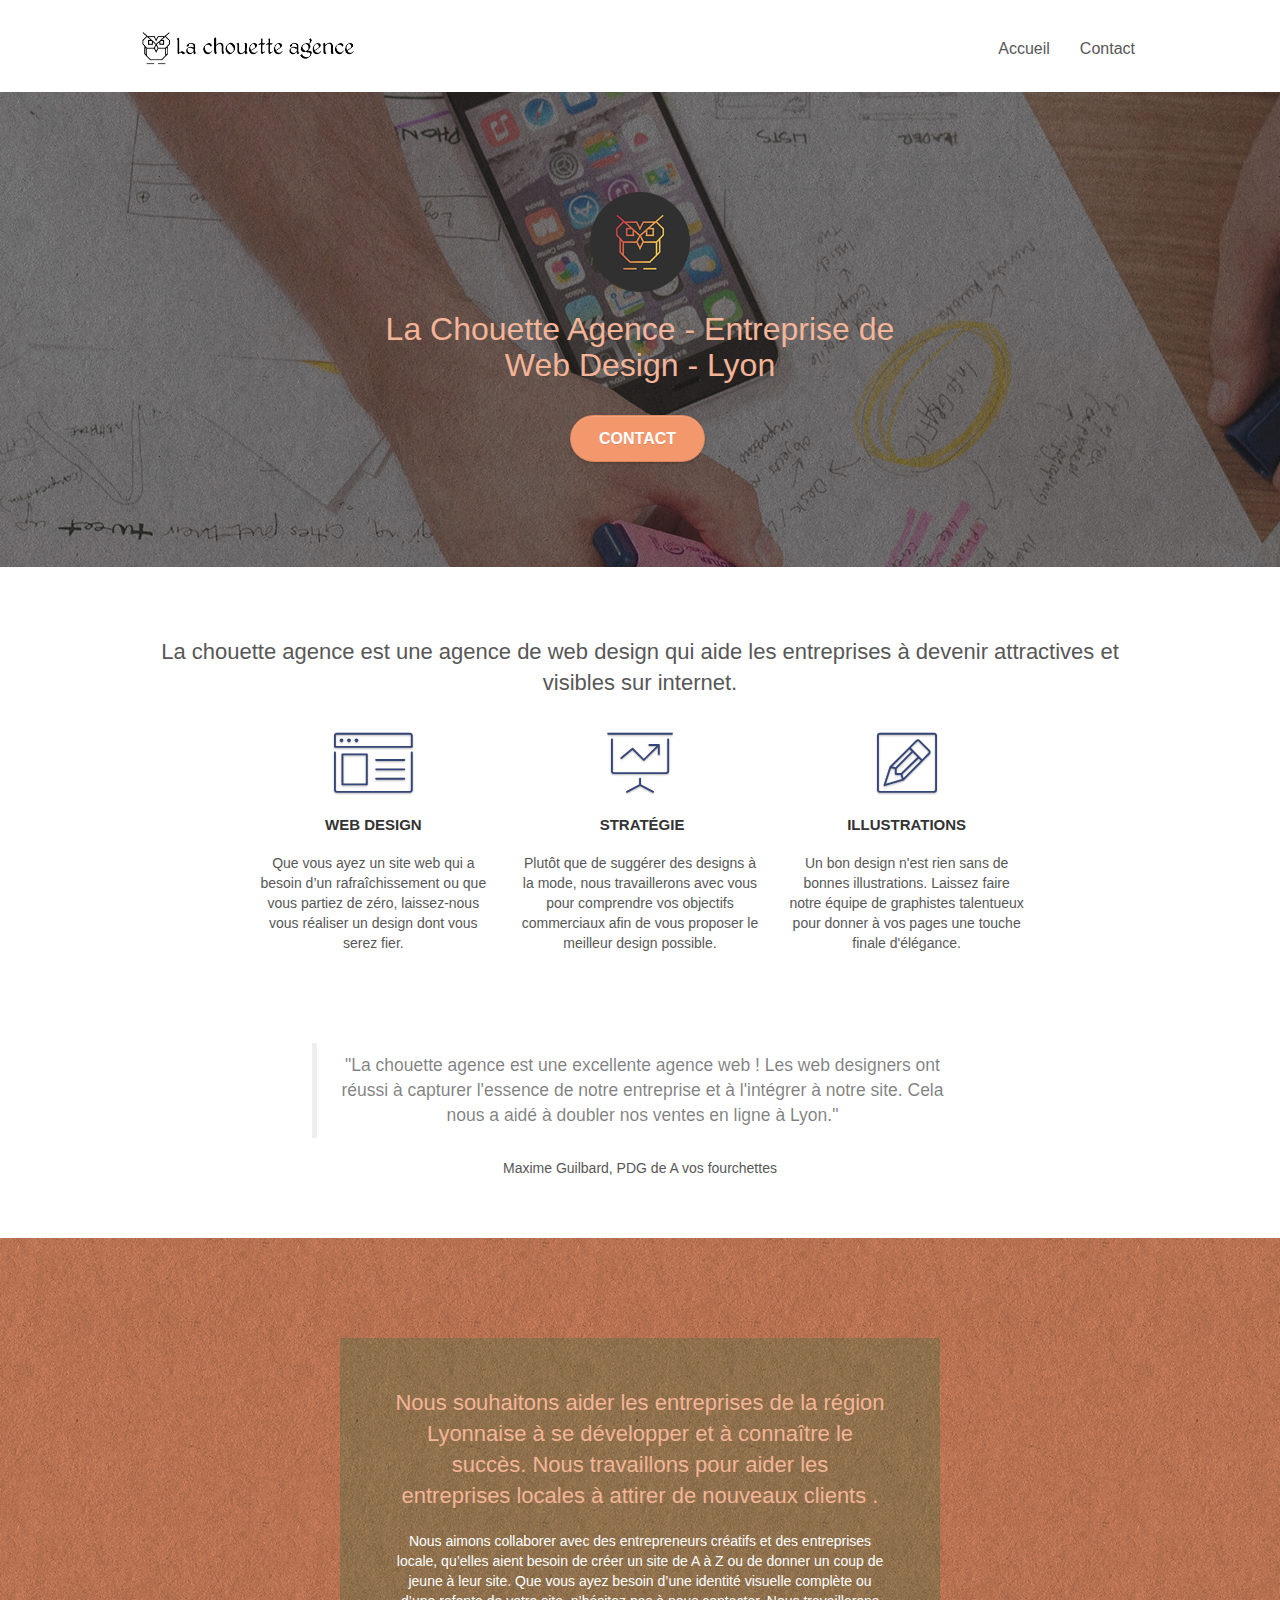
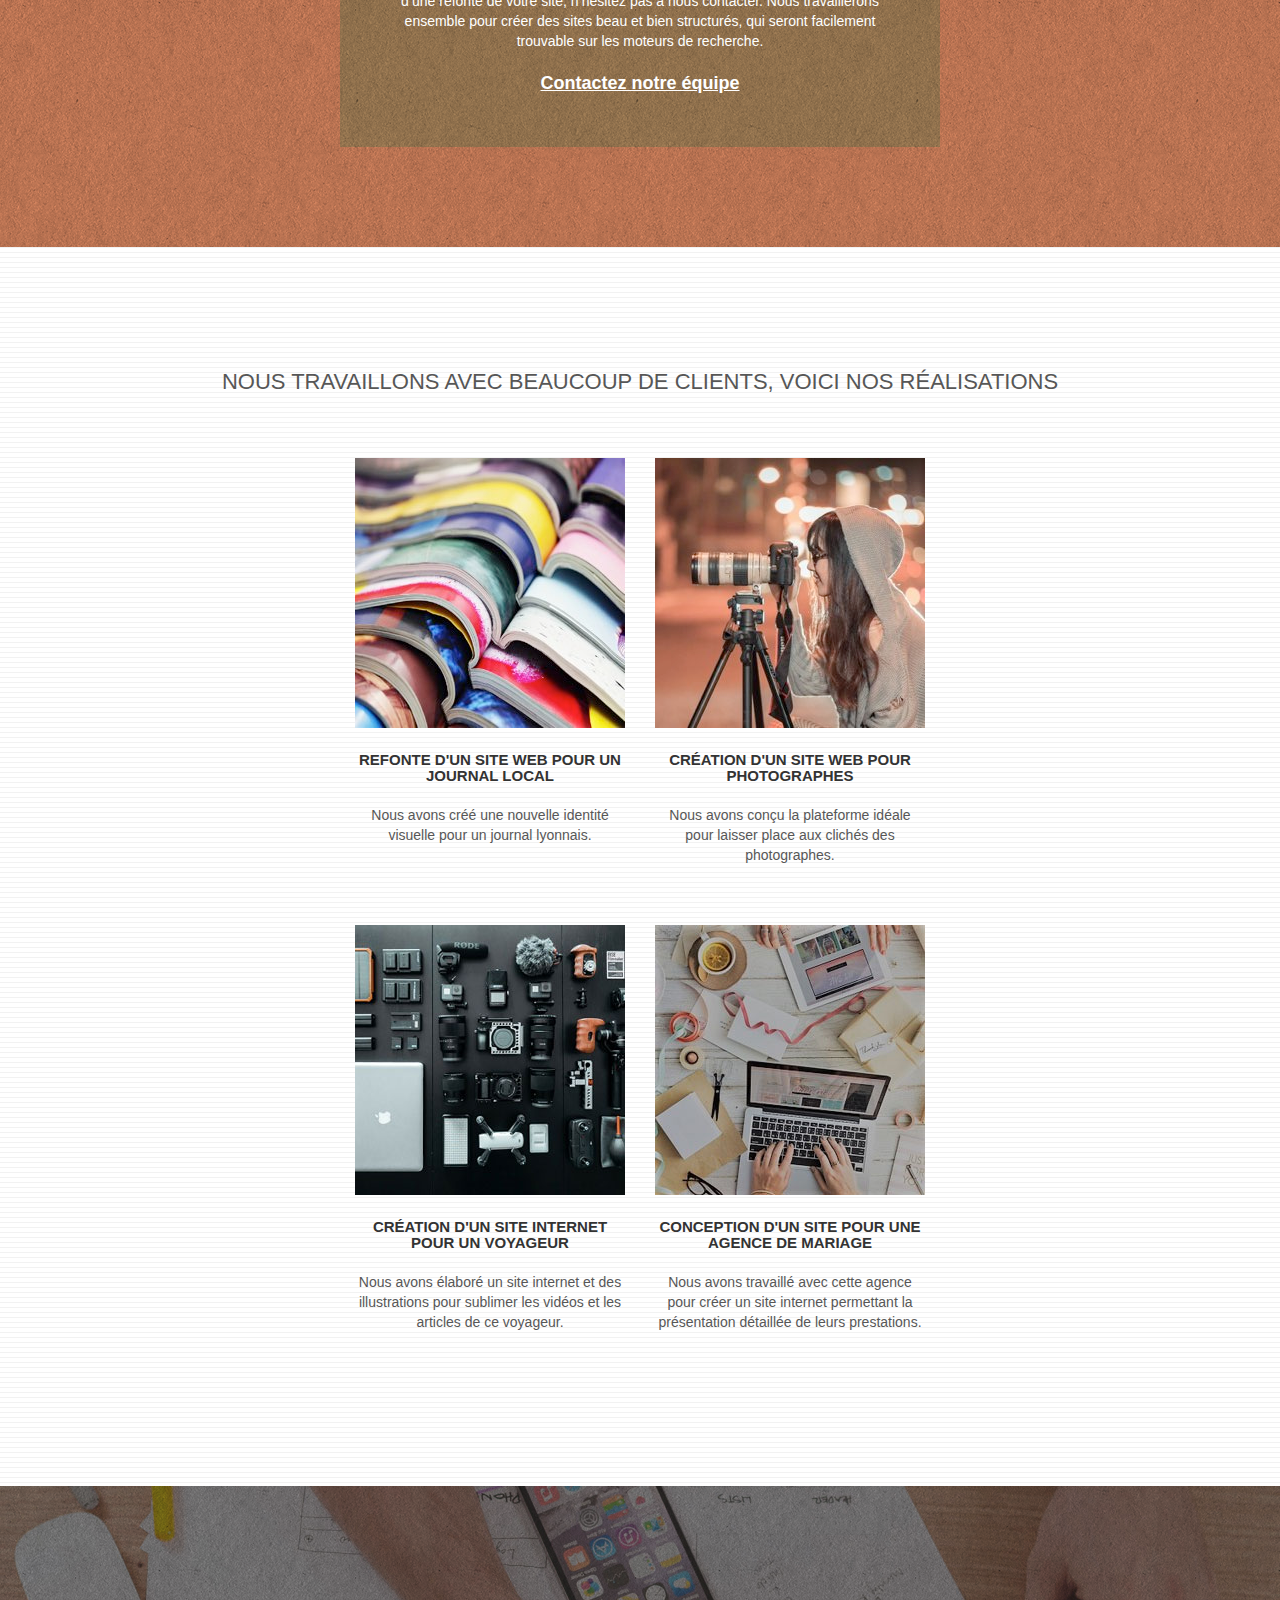
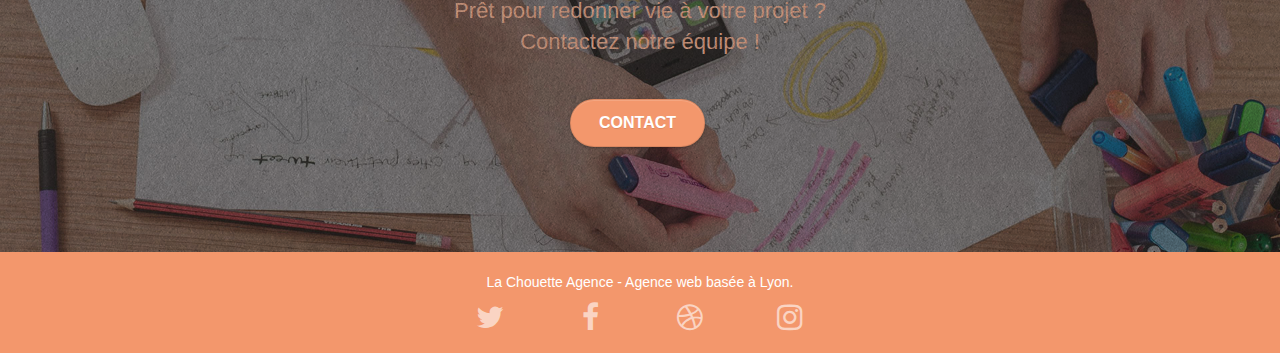
==== commit 2454826e: "Fixing-some-bugs" ====
--- a/index.html
+++ b/index.html
@@ -14,10 +14,9 @@
 	
     
 	<script defer src="./js/jquery-2.1.0.js"></script>
-	<script defer src="./js/bootstrap.js"></script>
-	<script defer src="./js/blocs.js"></script>
-	<script defer src="./js/jquery.touchSwipe.js"></script>
-	<script defer src="./js/gmaps.js"></script>
+	<script defer src="./js/bootstrap.min.js"></script>
+	<script defer src="./js/blocs.min.js"></script>
+	<script defer src="./js/jquery.touchSwipe.min.js"></script>
 
     <title>La Chouette Agence - Entreprise de Web Design - Lyon</title>
 
@@ -34,7 +33,6 @@
 <!-- bloc-0 -->
 <div class="bloc bgc-white l-bloc " id="bloc-0">
 	<div class="container bloc-sm">
-
 		<nav class="navbar row">
 			<div class="navbar-header">
 				<a class="navbar-brand" href="index.html"><img src="img/la-chouette-agence.png" alt="logo de La Chouette Agence" height="40" /></a>
@@ -50,7 +48,7 @@
 					<li>
 					</li>
 					<li>
-						<a href="contact.html">Contact &gt;</a>
+						<a href="contact.html">Contact</a>
 					</li>
 				</ul>
 			</div>
--- a/style.css
+++ b/style.css
@@ -507,7 +507,6 @@
 
 .form-control {
     border-color: rgba(0, 0, 0, .1);
-    box-shadow: none;
 }
 
 .scrollToTop {
@@ -677,7 +676,7 @@
 }
 
 p {
-    font-size: 11px;
+    font-size: 14px;
 }
 
 .tight-width-whitespace {
@@ -759,6 +758,7 @@
 
 .bold-link {
     font-weight: 900;
+    font-size: 18px;
     text-decoration: underline!important;
 }
 
@@ -766,16 +766,12 @@
     background-color: #FFFFFF;
 }
 
-.bgc-dark-slate-blue {
-    background-color: #364577;
-}
-
 .bgc-atomic-tangerine {
     background-color: #F3976C;
 }
 
 .tc-white {
-    color: #F3976C!important;
+    color: #f3b497!important;
 }
 
 .btn-atomic-tangerine {
@@ -848,13 +844,13 @@
     }
 }
 
-@media only screen and (min-device-width: 768px) and (max-device-width: 1024px) and (orientation: landscape) {
+@media only screen and (min-width: 768px) and (max-width: 1024px) and (orientation: landscape) {
     .b-parallax {
         background-attachment: scroll;
     }
 }
 
-@media only screen and (min-device-width: 1024px) and (max-device-width: 1366px) and (-webkit-min-device-pixel-ratio: 1.5) {
+@media only screen and (min-width: 1024px) and (max-width: 1366px) and (-webkit-min-device-pixel-ratio: 1.5) {
     .b-parallax {
         background-attachment: scroll;
     }
@@ -872,10 +868,6 @@
         overflow-x: hidden;
         position: relative;
     }
-    .bloc {
-        padding-left: constant(safe-area-inset-left);
-        padding-right: constant(safe-area-inset-right);
-    }
     .bloc-group,
     .bloc-group .bloc {
         display: block;
@@ -884,8 +876,6 @@
     .bloc-fill-screen .fill-bloc-top-edge,
     .bloc-fill-screen .fill-bloc-bottom-edge {
         padding: 0 20px;
-        padding-left: constant(safe-area-inset-left);
-        padding-right: constant(safe-area-inset-right);
     }
 }
 
@@ -1011,7 +1001,7 @@
         margin-top: 30px;
     }
     form {
-        padding: 5px;
+        padding: 50px;
     }
     .close-lightbox {
         display: inline-block;
@@ -1026,6 +1016,9 @@
         width: 180px;
         height: 320px;
     }
+    .portfolio-thumb {
+        margin: auto;
+    }
 }
 
 @media (max-width: 400px) {
--- a/css/et-line.css
+++ b/css/et-line.css
@@ -107,7 +107,6 @@
 .et-icon-wallet,
 .et-icon-wine {
     font-family: et-line;
-    speak: none;
     font-style: normal;
     font-weight: 400;
     font-variant: normal;
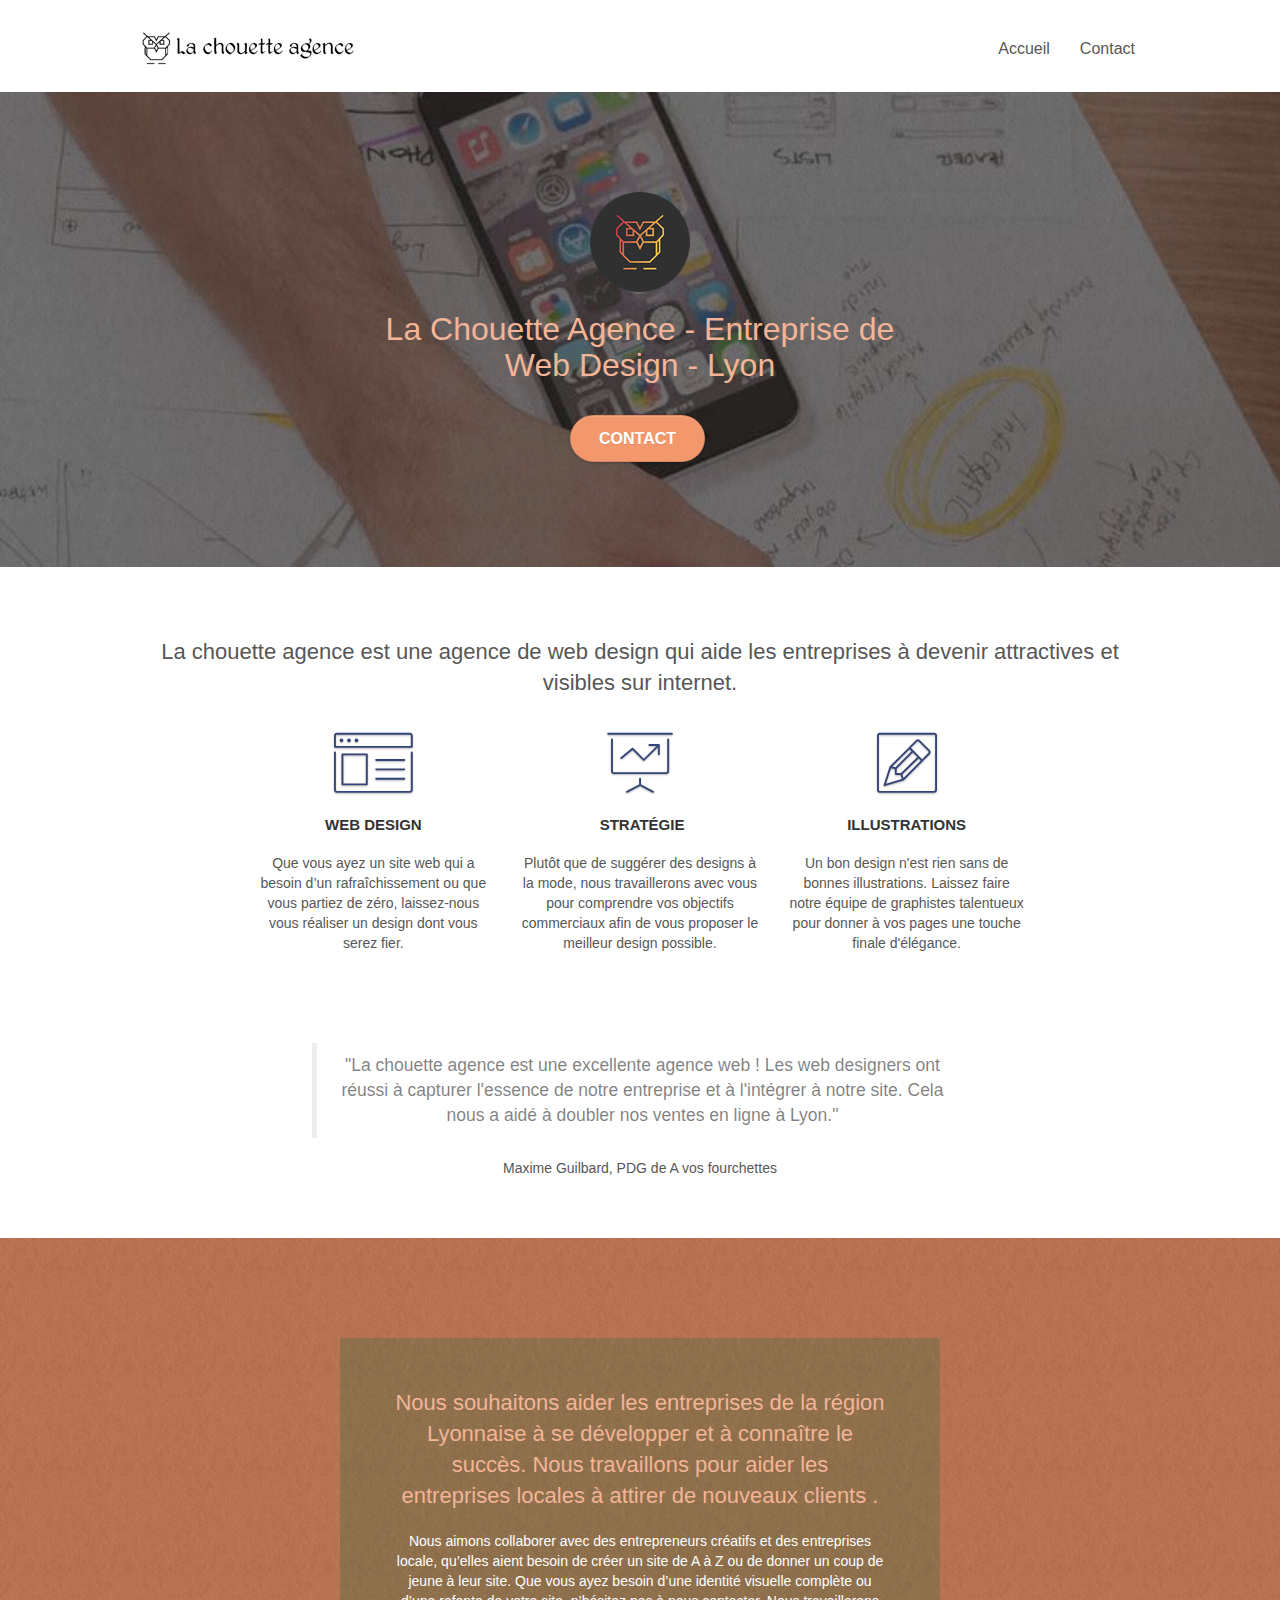
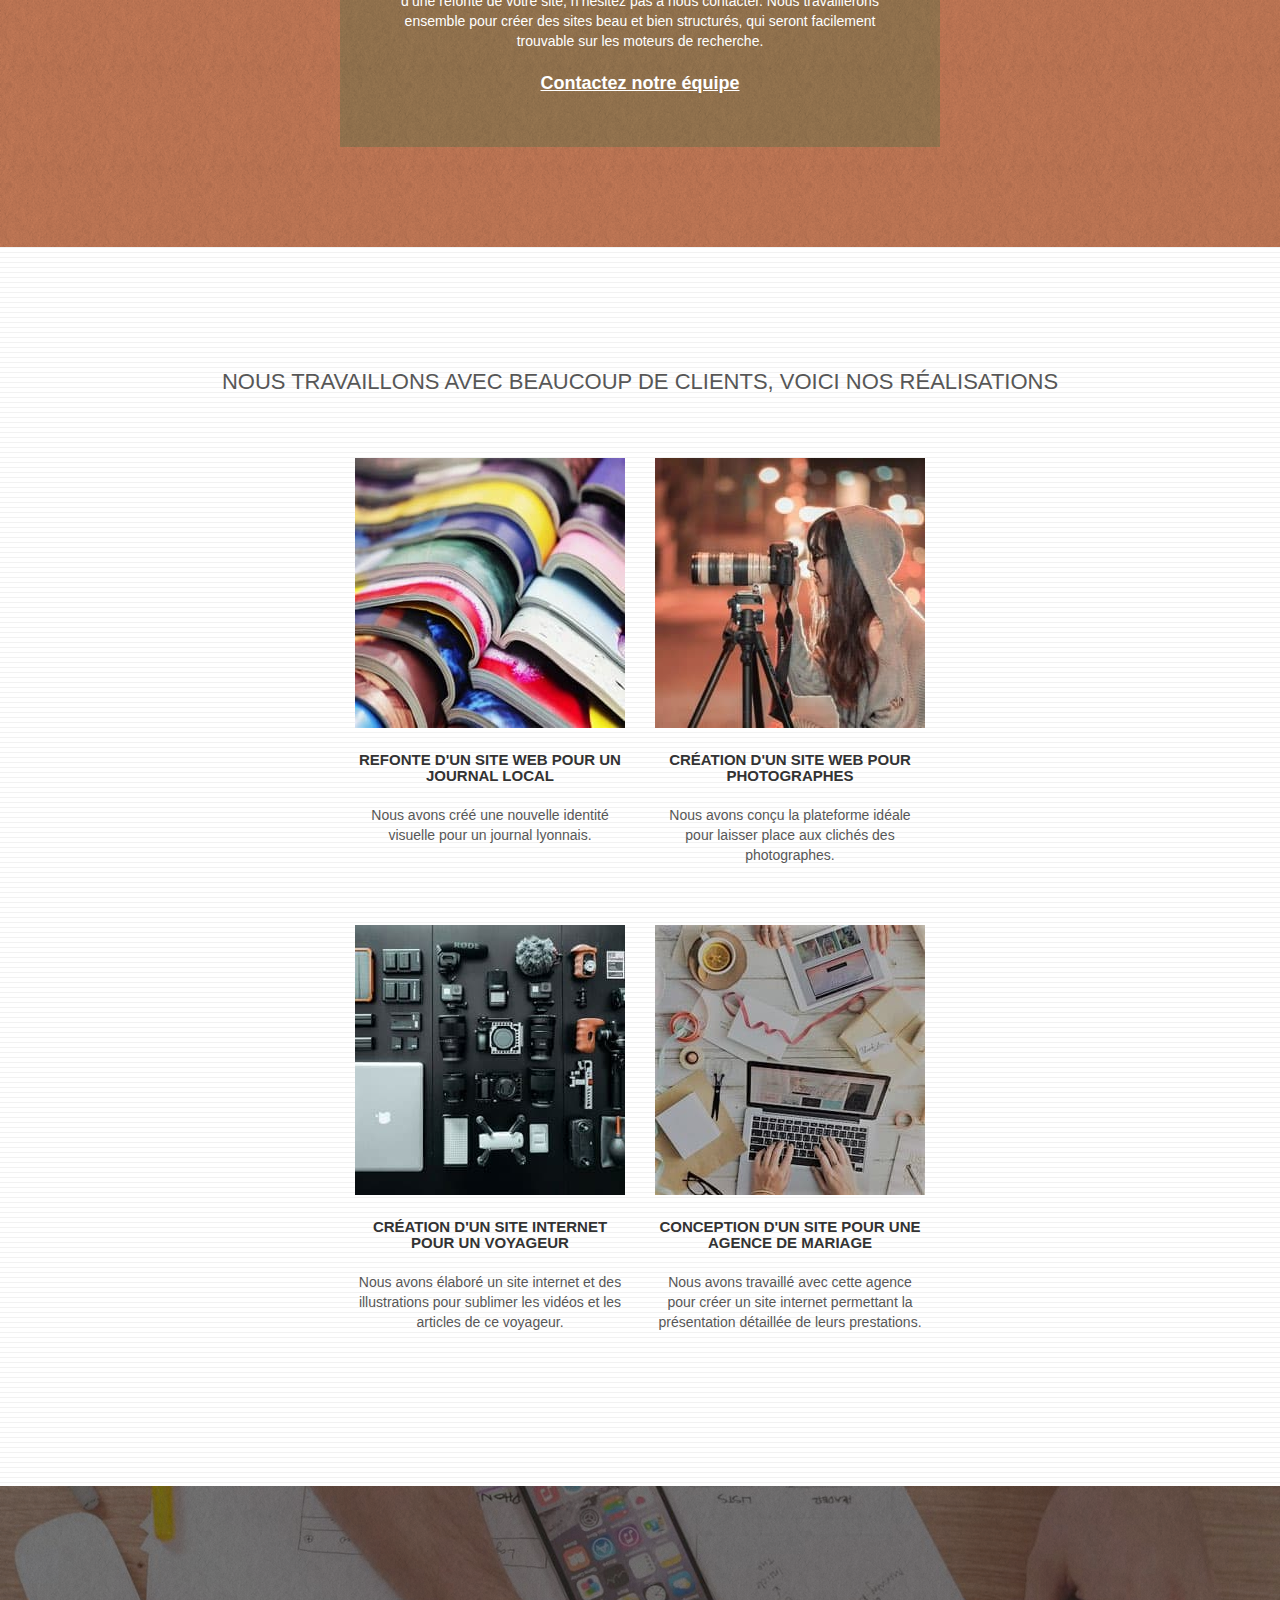
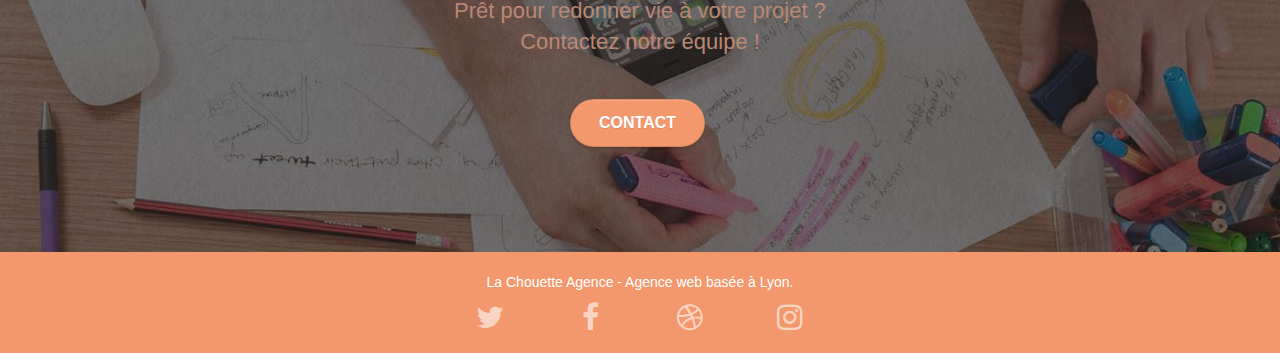
==== commit f22614b5: "Testing-html-cache-control" ====
--- a/index.html
+++ b/index.html
@@ -4,7 +4,8 @@
     <meta charset="utf-8">
     <meta name="keywords" content="La Chouette Agence, agence web à Lyon, web design Lyon, developpement de site web à lyon, design de site web lyon, entreprise de webdesign, communication web, conseil webmarketing, conception de site web, intégration web">
     <meta name="description" content="La Chouette Agence, entreprise de Web Design basée à Lyon, création de site internet et conseil en web marketing">
-    <meta name="viewport" content="width=device-width, initial-scale=1.0, viewport-fit=cover">
+	<meta name="viewport" content="width=device-width, initial-scale=1.0, viewport-fit=cover">
+	<meta http-equiv="Cache-Control" content="max-age=3600"/>
     <link rel="shortcut icon" type="image/png" href="favicon.jpg">
     
 	<link rel="stylesheet" type="text/css" href="./css/bootstrap.css">
--- a/style.css
+++ b/style.css
@@ -66,10 +66,10 @@
 .bg-tr-edge,
 .bg-br-edge,
 .bg-repeat {
-    -webkit-background-size: auto!important;
-    -moz-background-size: auto!important;
-    -o-background-size: auto!important;
-    background-size: auto!important;
+    -webkit-background-size: auto;
+    -moz-background-size: auto;
+    -o-background-size: auto;
+    background-size: auto;
 }
 
 .bg-repeat {
@@ -92,7 +92,6 @@
 
 .texture-paper::before {
     background: url("img/texture-paper.png");
-    background-size: 280px 280px;
 }
 
 .b-parallax {
@@ -815,6 +814,7 @@
 
 .bg-banniere {
     background-image: url("img/la-chouette-agence-banniere.jpg");
+    background-size: cover;
 }
 
 .bg-presentation {
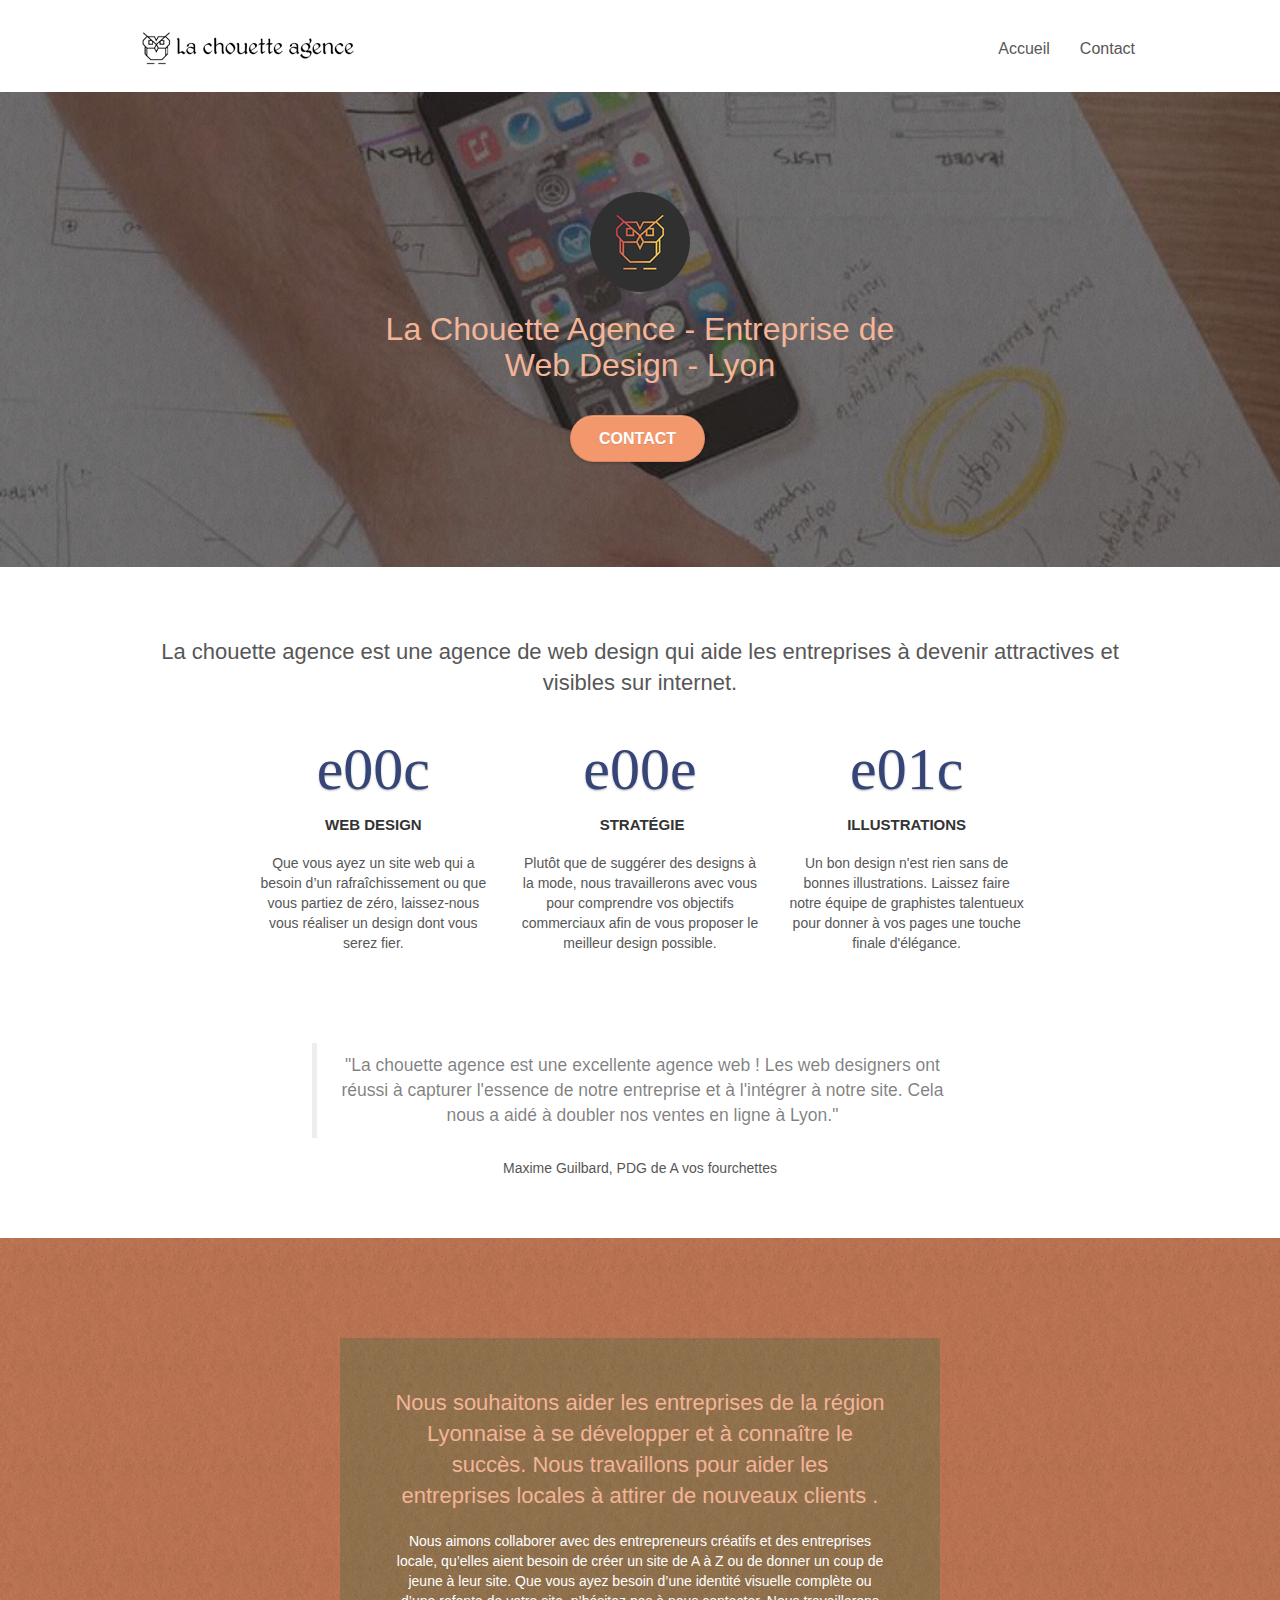
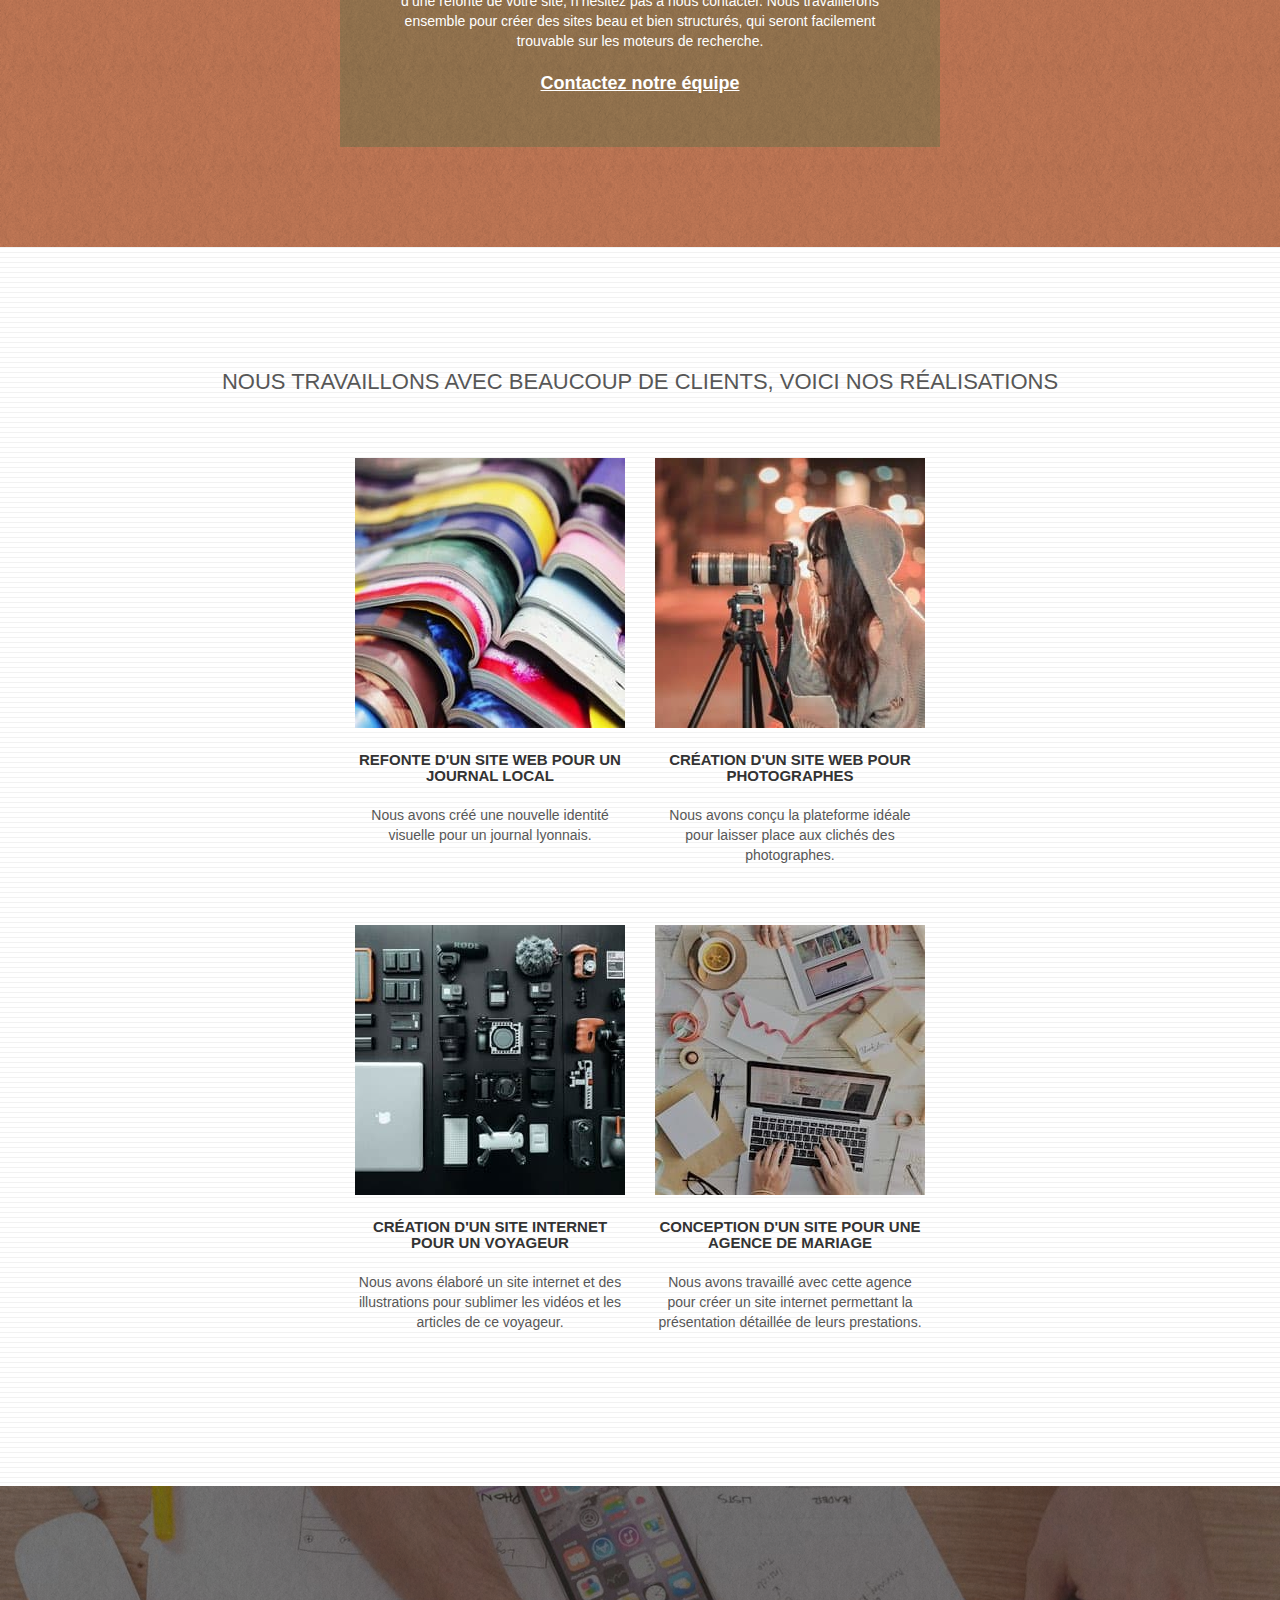
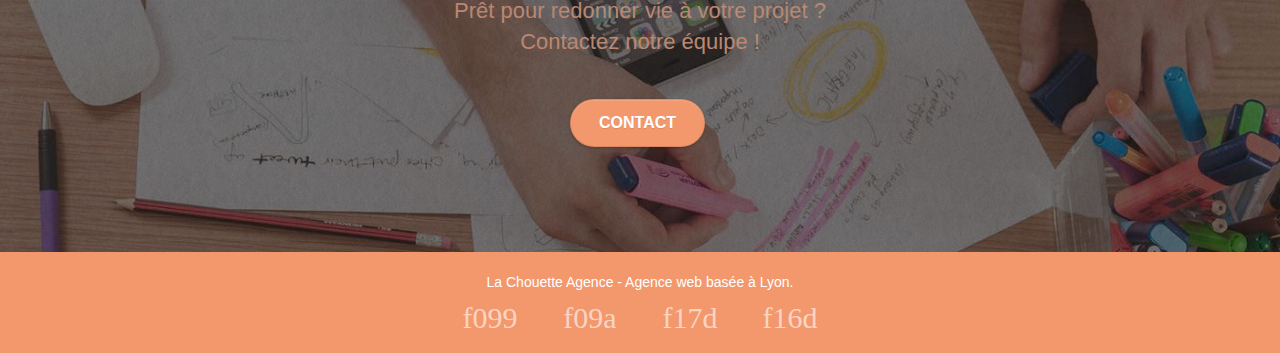
==== commit 22228a08: "Minifying-css" ====
--- a/index.html
+++ b/index.html
@@ -8,10 +8,10 @@
 	<meta http-equiv="Cache-Control" content="max-age=3600"/>
     <link rel="shortcut icon" type="image/png" href="favicon.jpg">
     
-	<link rel="stylesheet" type="text/css" href="./css/bootstrap.css">
+	<link rel="stylesheet" type="text/css" href="./css/bootstrap.min.css">
 	<link rel="stylesheet" type="text/css" href="style.css">
-	<link rel="stylesheet" type="text/css" href="./css/font-awesome.css">
-	<link rel="stylesheet" type="text/css" href="./css/et-line.css">
+	<link rel="stylesheet" type="text/css" href="./css/font-awesome.min.css">
+	<link rel="stylesheet" type="text/css" href="./css/et-line.min.css">
 	
     
 	<script defer src="./js/jquery-2.1.0.js"></script>
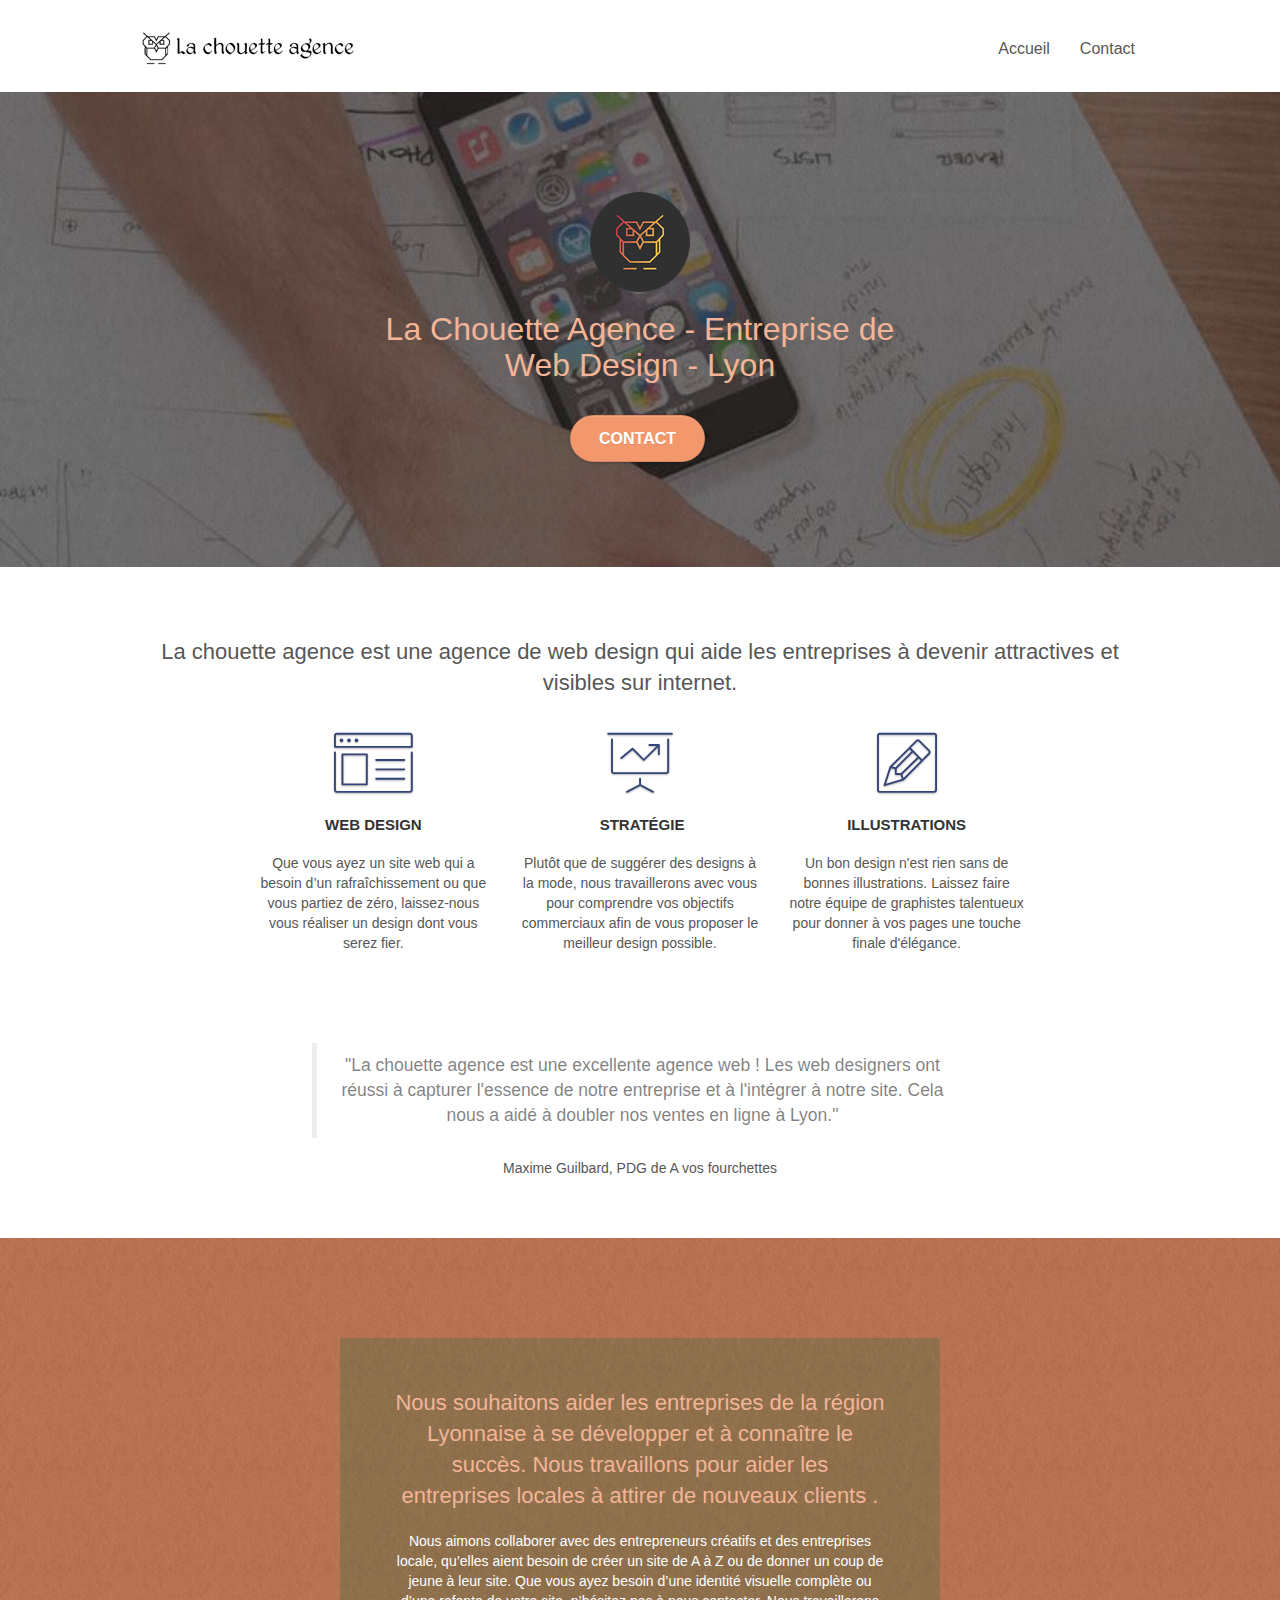
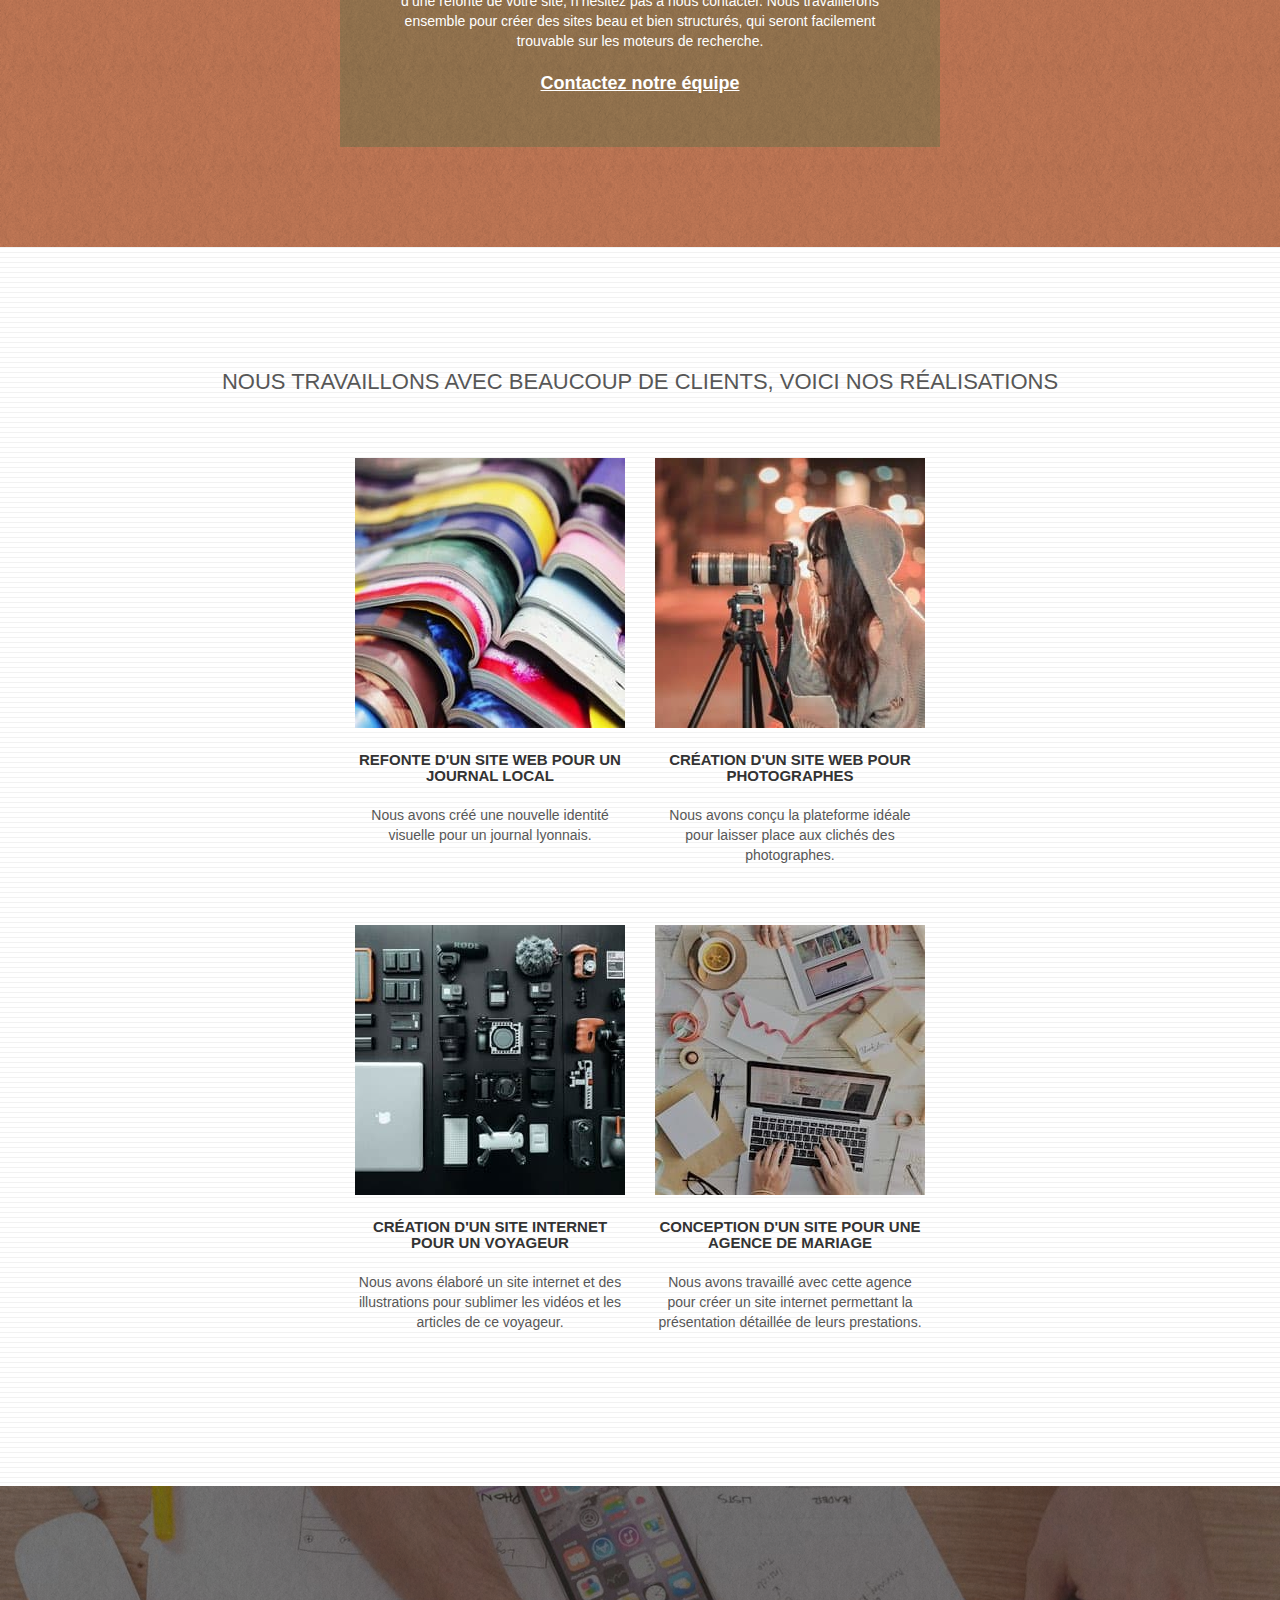
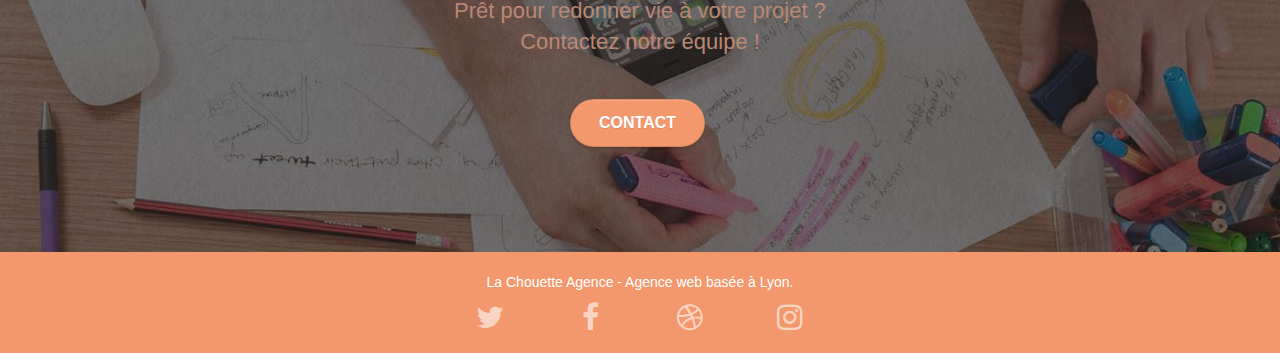
==== commit 803123ea: "Fix-icons-library-minification" ====
--- a/index.html
+++ b/index.html
@@ -8,12 +8,11 @@
 	<meta http-equiv="Cache-Control" content="max-age=3600"/>
     <link rel="shortcut icon" type="image/png" href="favicon.jpg">
     
-	<link rel="stylesheet" type="text/css" href="./css/bootstrap.min.css">
+	<link defer rel="stylesheet" type="text/css" href="./css/bootstrap.min.css">
 	<link rel="stylesheet" type="text/css" href="style.css">
-	<link rel="stylesheet" type="text/css" href="./css/font-awesome.min.css">
-	<link rel="stylesheet" type="text/css" href="./css/et-line.min.css">
+	<link rel="stylesheet" type="text/css" href="./css/font-awesome.css">
+	<link rel="stylesheet" type="text/css" href="./css/et-line.css">
 	
-    
 	<script defer src="./js/jquery-2.1.0.js"></script>
 	<script defer src="./js/bootstrap.min.js"></script>
 	<script defer src="./js/blocs.min.js"></script>
@@ -36,7 +35,7 @@
 	<div class="container bloc-sm">
 		<nav class="navbar row">
 			<div class="navbar-header">
-				<a class="navbar-brand" href="index.html"><img src="img/la-chouette-agence.png" alt="logo de La Chouette Agence" height="40" /></a>
+				<a class="navbar-brand" href="index.html"><img src="img/la-chouette-agence.png" alt="logo de La Chouette Agence" width="214" height="40" /></a>
 				<button id="nav-toggle" type="button" class="ui-navbar-toggle navbar-toggle" data-toggle="collapse" data-target=".navbar-1">
 					<span class="sr-only">Toggle navigation</span><span class="icon-bar"></span><span class="icon-bar"></span><span class="icon-bar"></span>
 				</button>
@@ -63,7 +62,7 @@
 	<div class="container bloc-lg">
 		<div class="row tight-width-whitespace">
 			<div class="col-sm-12">
-				<img src="img/logo.png" class="center-block image-resize-mode" width="100" alt="logo de La Chouette Agence en version darkmode" />
+				<img src="img/logo.png" class="center-block image-resize-mode" width="100" height="100" alt="logo de La Chouette Agence en version darkmode" />
 				<h1 class="text-center hero-bloc-text tc-white ">
 					La Chouette Agence - Entreprise de Web Design - Lyon
 				</h1>
--- a/css/et-line.css
+++ b/css/et-line.css
@@ -0,0 +1,518 @@
+@font-face {
+    font-family: et-line;
+    src: url(../fonts/et-line.eot);
+    src: url(../fonts/et-line.eot?#iefix) format('embedded-opentype'), url(../fonts/et-line.woff) format('woff'), url(../fonts/et-line.ttf) format('truetype'), url(../fonts/et-line.svg#et-line) format('svg');
+    font-weight: 400;
+    font-style: normal
+}
+
+.et-icon-adjustments,
+.et-icon-alarmclock,
+.et-icon-anchor,
+.et-icon-aperture,
+.et-icon-attachment,
+.et-icon-bargraph,
+.et-icon-basket,
+.et-icon-beaker,
+.et-icon-bike,
+.et-icon-book-open,
+.et-icon-briefcase,
+.et-icon-browser,
+.et-icon-calendar,
+.et-icon-camera,
+.et-icon-caution,
+.et-icon-chat,
+.et-icon-circle-compass,
+.et-icon-clipboard,
+.et-icon-clock,
+.et-icon-cloud,
+.et-icon-compass,
+.et-icon-desktop,
+.et-icon-dial,
+.et-icon-document,
+.et-icon-documents,
+.et-icon-download,
+.et-icon-dribbble,
+.et-icon-edit,
+.et-icon-envelope,
+.et-icon-expand,
+.et-icon-facebook,
+.et-icon-flag,
+.et-icon-focus,
+.et-icon-gears,
+.et-icon-genius,
+.et-icon-gift,
+.et-icon-global,
+.et-icon-globe,
+.et-icon-googleplus,
+.et-icon-grid,
+.et-icon-happy,
+.et-icon-hazardous,
+.et-icon-heart,
+.et-icon-hotairballoon,
+.et-icon-hourglass,
+.et-icon-key,
+.et-icon-laptop,
+.et-icon-layers,
+.et-icon-lifesaver,
+.et-icon-lightbulb,
+.et-icon-linegraph,
+.et-icon-linkedin,
+.et-icon-lock,
+.et-icon-magnifying-glass,
+.et-icon-map,
+.et-icon-map-pin,
+.et-icon-megaphone,
+.et-icon-mic,
+.et-icon-mobile,
+.et-icon-newspaper,
+.et-icon-notebook,
+.et-icon-paintbrush,
+.et-icon-paperclip,
+.et-icon-pencil,
+.et-icon-phone,
+.et-icon-picture,
+.et-icon-pictures,
+.et-icon-piechart,
+.et-icon-presentation,
+.et-icon-pricetags,
+.et-icon-printer,
+.et-icon-profile-female,
+.et-icon-profile-male,
+.et-icon-puzzle,
+.et-icon-quote,
+.et-icon-recycle,
+.et-icon-refresh,
+.et-icon-ribbon,
+.et-icon-rss,
+.et-icon-sad,
+.et-icon-scissors,
+.et-icon-scope,
+.et-icon-search,
+.et-icon-shield,
+.et-icon-speedometer,
+.et-icon-strategy,
+.et-icon-streetsign,
+.et-icon-tablet,
+.et-icon-target,
+.et-icon-telescope,
+.et-icon-toolbox,
+.et-icon-tools,
+.et-icon-tools-2,
+.et-icon-trophy,
+.et-icon-tumblr,
+.et-icon-twitter,
+.et-icon-upload,
+.et-icon-video,
+.et-icon-wallet,
+.et-icon-wine {
+    font-family: et-line;
+    font-style: normal;
+    font-weight: 400;
+    font-variant: normal;
+    text-transform: none;
+    line-height: 1;
+    -webkit-font-smoothing: antialiased;
+    -moz-osx-font-smoothing: grayscale;
+    display: inline-block
+}
+
+.et-icon-mobile:before {
+    content: "\e000"
+}
+
+.et-icon-laptop:before {
+    content: "\e001"
+}
+
+.et-icon-desktop:before {
+    content: "\e002"
+}
+
+.et-icon-tablet:before {
+    content: "\e003"
+}
+
+.et-icon-phone:before {
+    content: "\e004"
+}
+
+.et-icon-document:before {
+    content: "\e005"
+}
+
+.et-icon-documents:before {
+    content: "\e006"
+}
+
+.et-icon-search:before {
+    content: "\e007"
+}
+
+.et-icon-clipboard:before {
+    content: "\e008"
+}
+
+.et-icon-newspaper:before {
+    content: "\e009"
+}
+
+.et-icon-notebook:before {
+    content: "\e00a"
+}
+
+.et-icon-book-open:before {
+    content: "\e00b"
+}
+
+.et-icon-browser:before {
+    content: "\e00c"
+}
+
+.et-icon-calendar:before {
+    content: "\e00d"
+}
+
+.et-icon-presentation:before {
+    content: "\e00e"
+}
+
+.et-icon-picture:before {
+    content: "\e00f"
+}
+
+.et-icon-pictures:before {
+    content: "\e010"
+}
+
+.et-icon-video:before {
+    content: "\e011"
+}
+
+.et-icon-camera:before {
+    content: "\e012"
+}
+
+.et-icon-printer:before {
+    content: "\e013"
+}
+
+.et-icon-toolbox:before {
+    content: "\e014"
+}
+
+.et-icon-briefcase:before {
+    content: "\e015"
+}
+
+.et-icon-wallet:before {
+    content: "\e016"
+}
+
+.et-icon-gift:before {
+    content: "\e017"
+}
+
+.et-icon-bargraph:before {
+    content: "\e018"
+}
+
+.et-icon-grid:before {
+    content: "\e019"
+}
+
+.et-icon-expand:before {
+    content: "\e01a"
+}
+
+.et-icon-focus:before {
+    content: "\e01b"
+}
+
+.et-icon-edit:before {
+    content: "\e01c"
+}
+
+.et-icon-adjustments:before {
+    content: "\e01d"
+}
+
+.et-icon-ribbon:before {
+    content: "\e01e"
+}
+
+.et-icon-hourglass:before {
+    content: "\e01f"
+}
+
+.et-icon-lock:before {
+    content: "\e020"
+}
+
+.et-icon-megaphone:before {
+    content: "\e021"
+}
+
+.et-icon-shield:before {
+    content: "\e022"
+}
+
+.et-icon-trophy:before {
+    content: "\e023"
+}
+
+.et-icon-flag:before {
+    content: "\e024"
+}
+
+.et-icon-map:before {
+    content: "\e025"
+}
+
+.et-icon-puzzle:before {
+    content: "\e026"
+}
+
+.et-icon-basket:before {
+    content: "\e027"
+}
+
+.et-icon-envelope:before {
+    content: "\e028"
+}
+
+.et-icon-streetsign:before {
+    content: "\e029"
+}
+
+.et-icon-telescope:before {
+    content: "\e02a"
+}
+
+.et-icon-gears:before {
+    content: "\e02b"
+}
+
+.et-icon-key:before {
+    content: "\e02c"
+}
+
+.et-icon-paperclip:before {
+    content: "\e02d"
+}
+
+.et-icon-attachment:before {
+    content: "\e02e"
+}
+
+.et-icon-pricetags:before {
+    content: "\e02f"
+}
+
+.et-icon-lightbulb:before {
+    content: "\e030"
+}
+
+.et-icon-layers:before {
+    content: "\e031"
+}
+
+.et-icon-pencil:before {
+    content: "\e032"
+}
+
+.et-icon-tools:before {
+    content: "\e033"
+}
+
+.et-icon-tools-2:before {
+    content: "\e034"
+}
+
+.et-icon-scissors:before {
+    content: "\e035"
+}
+
+.et-icon-paintbrush:before {
+    content: "\e036"
+}
+
+.et-icon-magnifying-glass:before {
+    content: "\e037"
+}
+
+.et-icon-circle-compass:before {
+    content: "\e038"
+}
+
+.et-icon-linegraph:before {
+    content: "\e039"
+}
+
+.et-icon-mic:before {
+    content: "\e03a"
+}
+
+.et-icon-strategy:before {
+    content: "\e03b"
+}
+
+.et-icon-beaker:before {
+    content: "\e03c"
+}
+
+.et-icon-caution:before {
+    content: "\e03d"
+}
+
+.et-icon-recycle:before {
+    content: "\e03e"
+}
+
+.et-icon-anchor:before {
+    content: "\e03f"
+}
+
+.et-icon-profile-male:before {
+    content: "\e040"
+}
+
+.et-icon-profile-female:before {
+    content: "\e041"
+}
+
+.et-icon-bike:before {
+    content: "\e042"
+}
+
+.et-icon-wine:before {
+    content: "\e043"
+}
+
+.et-icon-hotairballoon:before {
+    content: "\e044"
+}
+
+.et-icon-globe:before {
+    content: "\e045"
+}
+
+.et-icon-genius:before {
+    content: "\e046"
+}
+
+.et-icon-map-pin:before {
+    content: "\e047"
+}
+
+.et-icon-dial:before {
+    content: "\e048"
+}
+
+.et-icon-chat:before {
+    content: "\e049"
+}
+
+.et-icon-heart:before {
+    content: "\e04a"
+}
+
+.et-icon-cloud:before {
+    content: "\e04b"
+}
+
+.et-icon-upload:before {
+    content: "\e04c"
+}
+
+.et-icon-download:before {
+    content: "\e04d"
+}
+
+.et-icon-target:before {
+    content: "\e04e"
+}
+
+.et-icon-hazardous:before {
+    content: "\e04f"
+}
+
+.et-icon-piechart:before {
+    content: "\e050"
+}
+
+.et-icon-speedometer:before {
+    content: "\e051"
+}
+
+.et-icon-global:before {
+    content: "\e052"
+}
+
+.et-icon-compass:before {
+    content: "\e053"
+}
+
+.et-icon-lifesaver:before {
+    content: "\e054"
+}
+
+.et-icon-clock:before {
+    content: "\e055"
+}
+
+.et-icon-aperture:before {
+    content: "\e056"
+}
+
+.et-icon-quote:before {
+    content: "\e057"
+}
+
+.et-icon-scope:before {
+    content: "\e058"
+}
+
+.et-icon-alarmclock:before {
+    content: "\e059"
+}
+
+.et-icon-refresh:before {
+    content: "\e05a"
+}
+
+.et-icon-happy:before {
+    content: "\e05b"
+}
+
+.et-icon-sad:before {
+    content: "\e05c"
+}
+
+.et-icon-facebook:before {
+    content: "\e05d"
+}
+
+.et-icon-twitter:before {
+    content: "\e05e"
+}
+
+.et-icon-googleplus:before {
+    content: "\e05f"
+}
+
+.et-icon-rss:before {
+    content: "\e060"
+}
+
+.et-icon-tumblr:before {
+    content: "\e061"
+}
+
+.et-icon-linkedin:before {
+    content: "\e062"
+}
+
+.et-icon-dribbble:before {
+    content: "\e063"
+}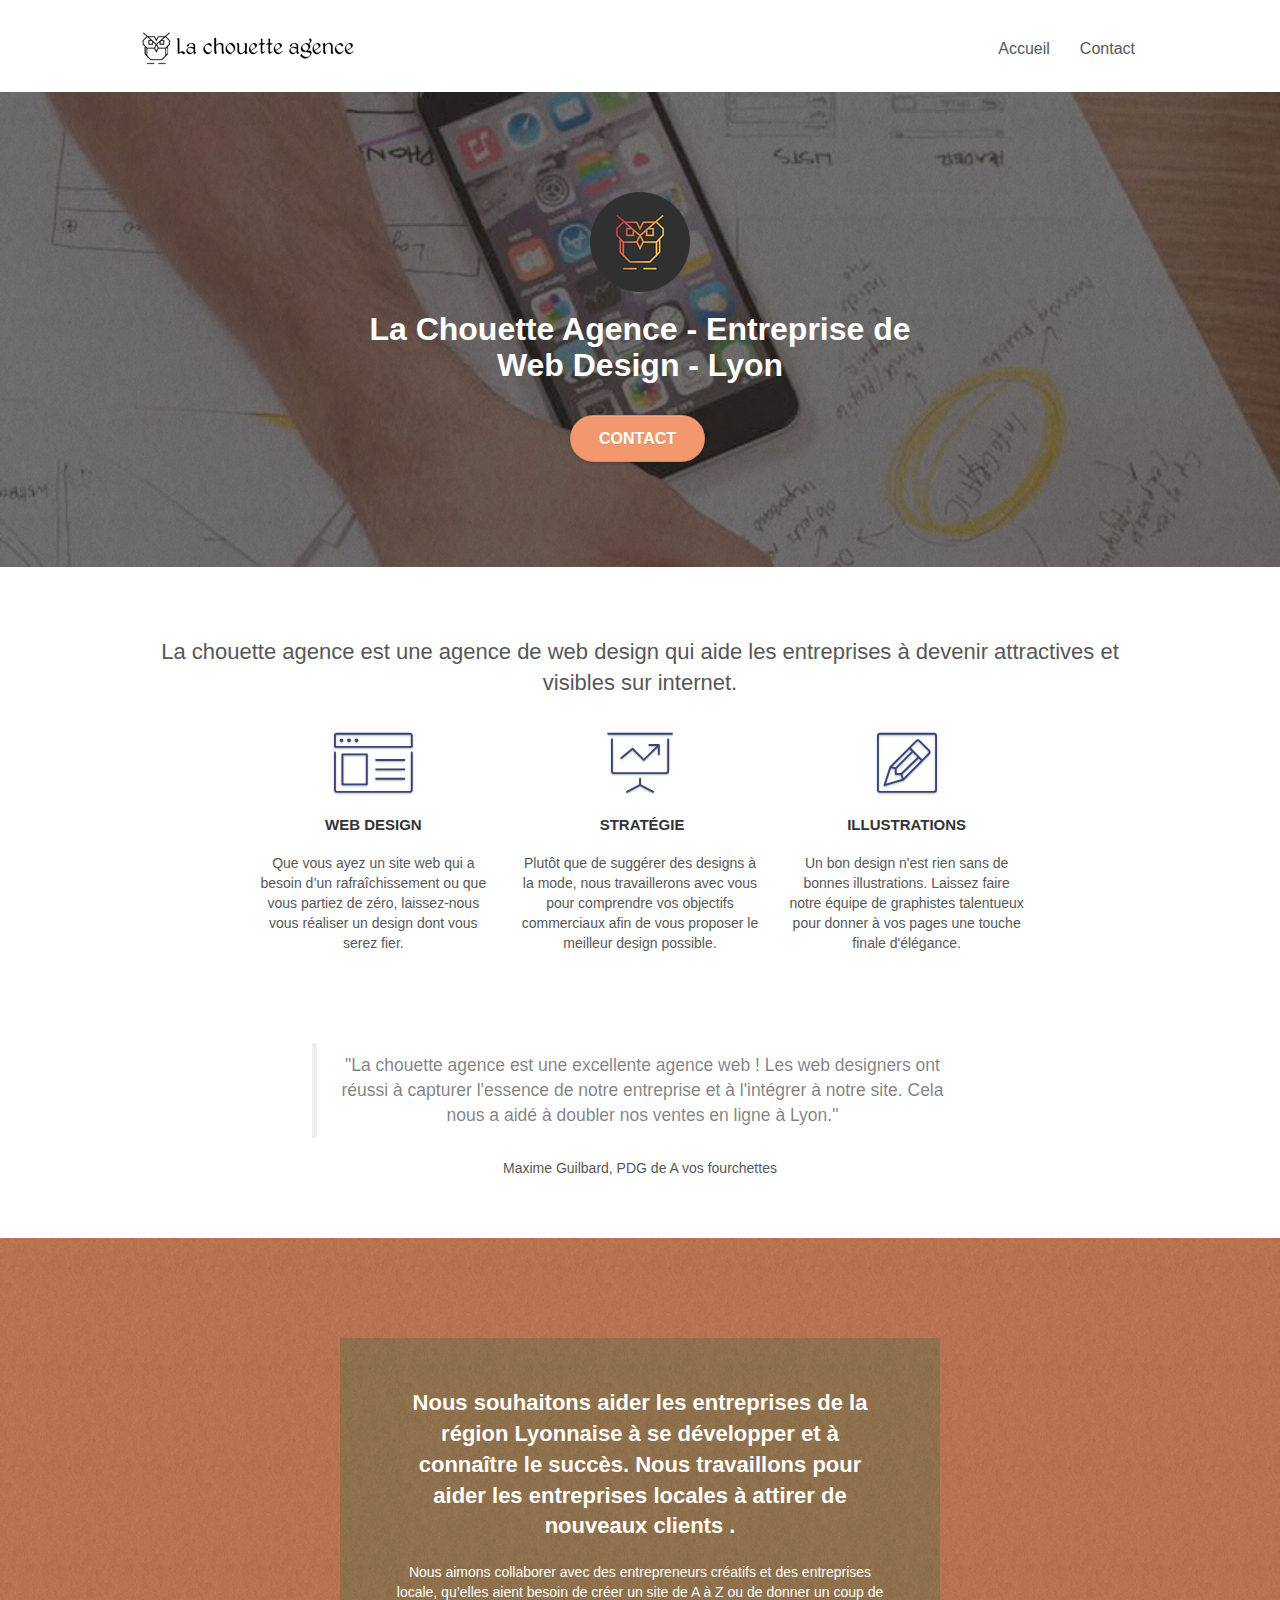
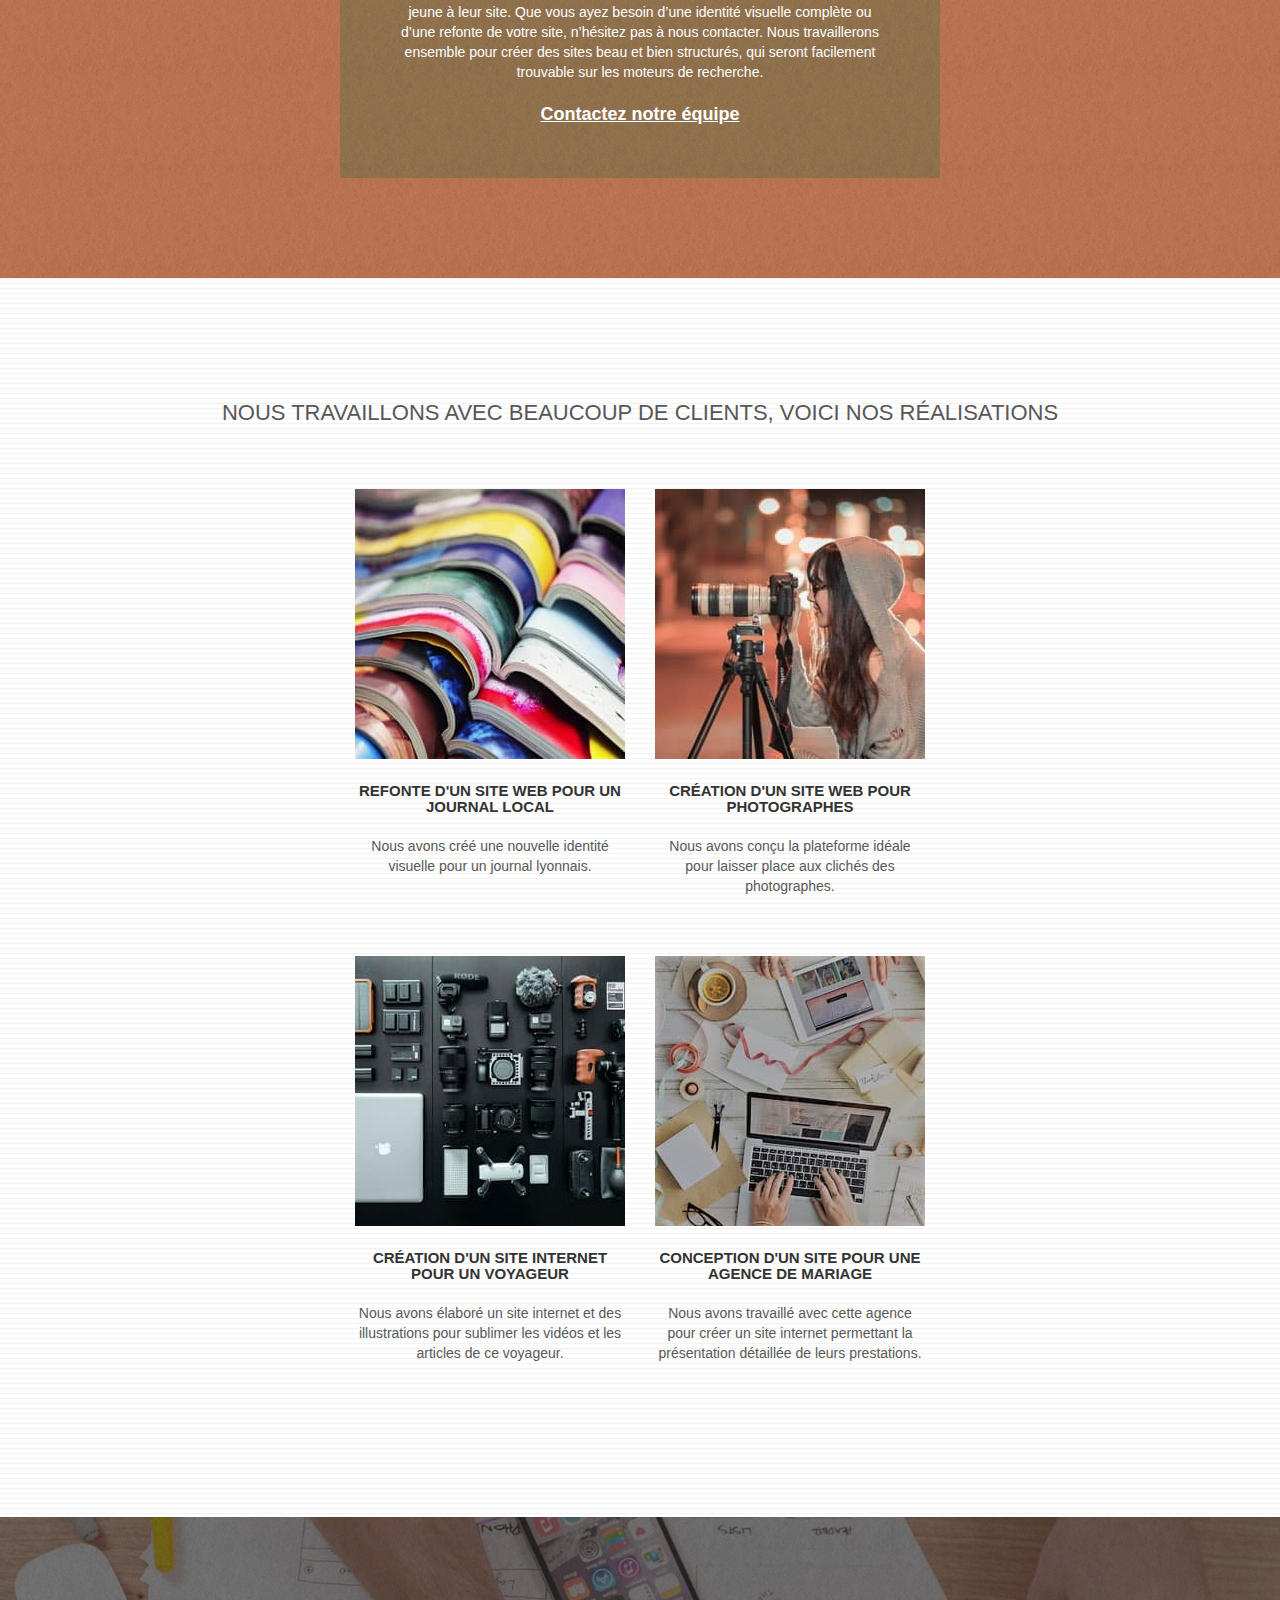
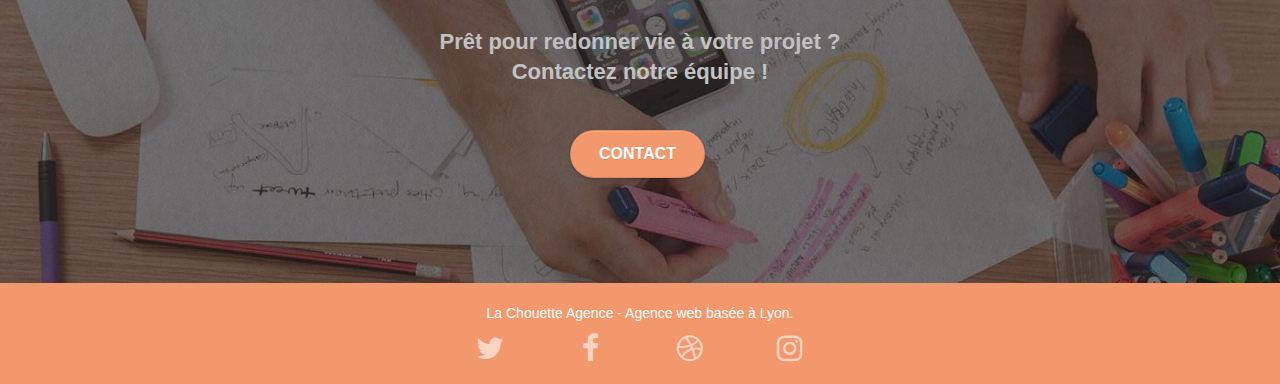
==== commit e1cbfb62: "Fixing-cache-control-command" ====
--- a/index.html
+++ b/index.html
@@ -5,7 +5,7 @@
     <meta name="keywords" content="La Chouette Agence, agence web à Lyon, web design Lyon, developpement de site web à lyon, design de site web lyon, entreprise de webdesign, communication web, conseil webmarketing, conception de site web, intégration web">
     <meta name="description" content="La Chouette Agence, entreprise de Web Design basée à Lyon, création de site internet et conseil en web marketing">
 	<meta name="viewport" content="width=device-width, initial-scale=1.0, viewport-fit=cover">
-	<meta http-equiv="Cache-Control" content="max-age=3600"/>
+	<meta http-equiv="cache-control" content="max-age=3600"/>
     <link rel="shortcut icon" type="image/png" href="favicon.jpg">
     
 	<link defer rel="stylesheet" type="text/css" href="./css/bootstrap.min.css">
--- a/style.css
+++ b/style.css
@@ -770,7 +770,8 @@
 }
 
 .tc-white {
-    color: #f3b497!important;
+    color: white!important;
+    font-weight: 700 !important;
 }
 
 .btn-atomic-tangerine {
